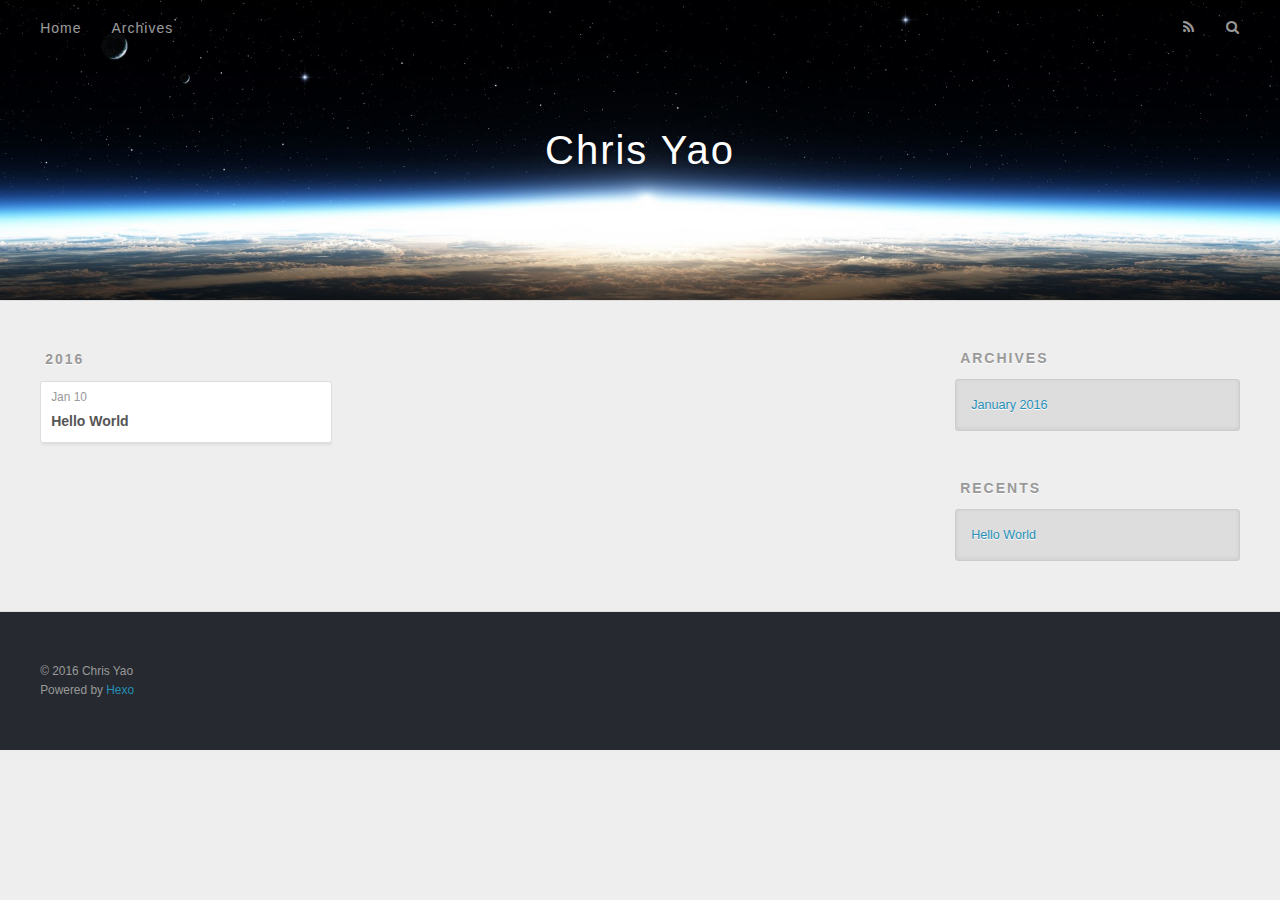
==== archives/index.html @ 0e216a7e "Site updated: 2016-02-02 23:19:59" ====
<!DOCTYPE html>
<html>
<head>
  <meta charset="utf-8">
  
  <title>Archives | Chris Yao</title>
  <meta name="viewport" content="width=device-width, initial-scale=1, maximum-scale=1">
  <meta name="description" content="Summary of my computer science studies.">
<meta property="og:type" content="website">
<meta property="og:title" content="Chris Yao">
<meta property="og:url" content="www.ltchris.com/archives/index.html">
<meta property="og:site_name" content="Chris Yao">
<meta property="og:description" content="Summary of my computer science studies.">
<meta name="twitter:card" content="summary">
<meta name="twitter:title" content="Chris Yao">
<meta name="twitter:description" content="Summary of my computer science studies.">
  
    <link rel="alternate" href="/atom.xml" title="Chris Yao" type="application/atom+xml">
  
  
    <link rel="icon" href="/favicon.png">
  
  <link href="//fonts.googleapis.com/css?family=Source+Code+Pro" rel="stylesheet" type="text/css">
  <link rel="stylesheet" href="/css/style.css" type="text/css">
  

</head>

<body>
  <div id="container">
    <div id="wrap">
      <header id="header">
  <div id="banner"></div>
  <div id="header-outer" class="outer">
    <div id="header-title" class="inner">
      <h1 id="logo-wrap">
        <a href="/" id="logo">Chris Yao</a>
      </h1>
      
    </div>
    <div id="header-inner" class="inner">
      <nav id="main-nav">
        <a id="main-nav-toggle" class="nav-icon"></a>
        
          <a class="main-nav-link" href="/">Home</a>
        
          <a class="main-nav-link" href="/archives">Archives</a>
        
      </nav>
      <nav id="sub-nav">
        
          <a id="nav-rss-link" class="nav-icon" href="/atom.xml" title="RSS Feed"></a>
        
        <a id="nav-search-btn" class="nav-icon" title="Search"></a>
      </nav>
      <div id="search-form-wrap">
        <form action="//google.com/search" method="get" accept-charset="UTF-8" class="search-form"><input type="search" name="q" results="0" class="search-form-input" placeholder="Search"><button type="submit" class="search-form-submit">&#xF002;</button><input type="hidden" name="sitesearch" value="www.ltchris.com"></form>
      </div>
    </div>
  </div>
</header>
      <div class="outer">
        <section id="main">
  
  
    
    
      
      
      <section class="archives-wrap">
        <div class="archive-year-wrap">
          <a href="/archives/2016" class="archive-year">2016</a>
        </div>
        <div class="archives">
    
    <article class="archive-article archive-type-post">
  <div class="archive-article-inner">
    <header class="archive-article-header">
      <a href="/2016/01/10/hello-world/" class="archive-article-date">
  <time datetime="2016-01-09T16:53:59.000Z" itemprop="datePublished">Jan 10</time>
</a>
      
  
    <h1 itemprop="name">
      <a class="archive-article-title" href="/2016/01/10/hello-world/">Hello World</a>
    </h1>
  

    </header>
  </div>
</article>
  
  
    </div></section>
  

</section>
        
          <aside id="sidebar">
  
    

  
    

  
    
  
    
  <div class="widget-wrap">
    <h3 class="widget-title">Archives</h3>
    <div class="widget">
      <ul class="archive-list"><li class="archive-list-item"><a class="archive-list-link" href="/archives/2016/01/">January 2016</a></li></ul>
    </div>
  </div>


  
    
  <div class="widget-wrap">
    <h3 class="widget-title">Recents</h3>
    <div class="widget">
      <ul>
        
          <li>
            <a href="/2016/01/10/hello-world/">Hello World</a>
          </li>
        
      </ul>
    </div>
  </div>

  
</aside>
        
      </div>
      <footer id="footer">
  
  <div class="outer">
    <div id="footer-info" class="inner">
      &copy; 2016 Chris Yao<br>
      Powered by <a href="http://hexo.io/" target="_blank">Hexo</a>
    </div>
  </div>
</footer>
    </div>
    <nav id="mobile-nav">
  
    <a href="/" class="mobile-nav-link">Home</a>
  
    <a href="/archives" class="mobile-nav-link">Archives</a>
  
</nav>
    

<script src="//ajax.googleapis.com/ajax/libs/jquery/2.0.3/jquery.min.js"></script>


  <link rel="stylesheet" href="/fancybox/jquery.fancybox.css" type="text/css">
  <script src="/fancybox/jquery.fancybox.pack.js" type="text/javascript"></script>


<script src="/js/script.js" type="text/javascript"></script>

  </div>
</body>
</html>
---- css/style.css ----
body {
  width: 100%;
}
body:before,
body:after {
  content: "";
  display: table;
}
body:after {
  clear: both;
}
html,
body,
div,
span,
applet,
object,
iframe,
h1,
h2,
h3,
h4,
h5,
h6,
p,
blockquote,
pre,
a,
abbr,
acronym,
address,
big,
cite,
code,
del,
dfn,
em,
img,
ins,
kbd,
q,
s,
samp,
small,
strike,
strong,
sub,
sup,
tt,
var,
dl,
dt,
dd,
ol,
ul,
li,
fieldset,
form,
label,
legend,
table,
caption,
tbody,
tfoot,
thead,
tr,
th,
td {
  margin: 0;
  padding: 0;
  border: 0;
  outline: 0;
  font-weight: inherit;
  font-style: inherit;
  font-family: inherit;
  font-size: 100%;
  vertical-align: baseline;
}
body {
  line-height: 1;
  color: #000;
  background: #fff;
}
ol,
ul {
  list-style: none;
}
table {
  border-collapse: separate;
  border-spacing: 0;
  vertical-align: middle;
}
caption,
th,
td {
  text-align: left;
  font-weight: normal;
  vertical-align: middle;
}
a img {
  border: none;
}
input,
button {
  margin: 0;
  padding: 0;
}
input::-moz-focus-inner,
button::-moz-focus-inner {
  border: 0;
  padding: 0;
}
@font-face {
  font-family: FontAwesome;
  font-style: normal;
  font-weight: normal;
  src: url("fonts/fontawesome-webfont.eot?v=#4.0.3");
  src: url("fonts/fontawesome-webfont.eot?#iefix&v=#4.0.3") format("embedded-opentype"), url("fonts/fontawesome-webfont.woff?v=#4.0.3") format("woff"), url("fonts/fontawesome-webfont.ttf?v=#4.0.3") format("truetype"), url("fonts/fontawesome-webfont.svg#fontawesomeregular?v=#4.0.3") format("svg");
}
html,
body,
#container {
  height: 100%;
}
body {
  background: #eee;
  font: 14px "Helvetica Neue", Helvetica, Arial, sans-serif;
  -webkit-text-size-adjust: 100%;
}
.outer {
  max-width: 1220px;
  margin: 0 auto;
  padding: 0 20px;
}
.outer:before,
.outer:after {
  content: "";
  display: table;
}
.outer:after {
  clear: both;
}
.inner {
  display: inline;
  float: left;
  width: 98.33333333333333%;
  margin: 0 0.833333333333333%;
}
.left,
.alignleft {
  float: left;
}
.right,
.alignright {
  float: right;
}
.clear {
  clear: both;
}
#container {
  position: relative;
}
.mobile-nav-on {
  overflow: hidden;
}
#wrap {
  height: 100%;
  width: 100%;
  position: absolute;
  top: 0;
  left: 0;
  -webkit-transition: 0.2s ease-out;
  -moz-transition: 0.2s ease-out;
  -ms-transition: 0.2s ease-out;
  transition: 0.2s ease-out;
  z-index: 1;
  background: #eee;
}
.mobile-nav-on #wrap {
  left: 280px;
}
@media screen and (min-width: 768px) {
  #main {
    display: inline;
    float: left;
    width: 73.33333333333333%;
    margin: 0 0.833333333333333%;
  }
}
.article-date,
.article-category-link,
.archive-year,
.widget-title {
  text-decoration: none;
  text-transform: uppercase;
  letter-spacing: 2px;
  color: #999;
  margin-bottom: 1em;
  margin-left: 5px;
  line-height: 1em;
  text-shadow: 0 1px #fff;
  font-weight: bold;
}
.article-inner,
.archive-article-inner {
  background: #fff;
  -webkit-box-shadow: 1px 2px 3px #ddd;
  box-shadow: 1px 2px 3px #ddd;
  border: 1px solid #ddd;
  -webkit-border-radius: 3px;
  border-radius: 3px;
}
.article-entry h1,
.widget h1 {
  font-size: 2em;
}
.article-entry h2,
.widget h2 {
  font-size: 1.5em;
}
.article-entry h3,
.widget h3 {
  font-size: 1.3em;
}
.article-entry h4,
.widget h4 {
  font-size: 1.2em;
}
.article-entry h5,
.widget h5 {
  font-size: 1em;
}
.article-entry h6,
.widget h6 {
  font-size: 1em;
  color: #999;
}
.article-entry hr,
.widget hr {
  border: 1px dashed #ddd;
}
.article-entry strong,
.widget strong {
  font-weight: bold;
}
.article-entry em,
.widget em,
.article-entry cite,
.widget cite {
  font-style: italic;
}
.article-entry sup,
.widget sup,
.article-entry sub,
.widget sub {
  font-size: 0.75em;
  line-height: 0;
  position: relative;
  vertical-align: baseline;
}
.article-entry sup,
.widget sup {
  top: -0.5em;
}
.article-entry sub,
.widget sub {
  bottom: -0.2em;
}
.article-entry small,
.widget small {
  font-size: 0.85em;
}
.article-entry acronym,
.widget acronym,
.article-entry abbr,
.widget abbr {
  border-bottom: 1px dotted;
}
.article-entry ul,
.widget ul,
.article-entry ol,
.widget ol,
.article-entry dl,
.widget dl {
  margin: 0 20px;
  line-height: 1.6em;
}
.article-entry ul ul,
.widget ul ul,
.article-entry ol ul,
.widget ol ul,
.article-entry ul ol,
.widget ul ol,
.article-entry ol ol,
.widget ol ol {
  margin-top: 0;
  margin-bottom: 0;
}
.article-entry ul,
.widget ul {
  list-style: disc;
}
.article-entry ol,
.widget ol {
  list-style: decimal;
}
.article-entry dt,
.widget dt {
  font-weight: bold;
}
#header {
  height: 300px;
  position: relative;
  border-bottom: 1px solid #ddd;
}
#header:before,
#header:after {
  content: "";
  position: absolute;
  left: 0;
  right: 0;
  height: 40px;
}
#header:before {
  top: 0;
  background: -webkit-linear-gradient(rgba(0,0,0,0.2), transparent);
  background: -moz-linear-gradient(rgba(0,0,0,0.2), transparent);
  background: -ms-linear-gradient(rgba(0,0,0,0.2), transparent);
  background: linear-gradient(rgba(0,0,0,0.2), transparent);
}
#header:after {
  bottom: 0;
  background: -webkit-linear-gradient(transparent, rgba(0,0,0,0.2));
  background: -moz-linear-gradient(transparent, rgba(0,0,0,0.2));
  background: -ms-linear-gradient(transparent, rgba(0,0,0,0.2));
  background: linear-gradient(transparent, rgba(0,0,0,0.2));
}
#header-outer {
  height: 100%;
  position: relative;
}
#header-inner {
  position: relative;
  overflow: hidden;
}
#banner {
  position: absolute;
  top: 0;
  left: 0;
  width: 100%;
  height: 100%;
  background: url("images/banner.jpg") center #000;
  -webkit-background-size: cover;
  -moz-background-size: cover;
  background-size: cover;
  z-index: -1;
}
#header-title {
  text-align: center;
  height: 40px;
  position: absolute;
  top: 50%;
  left: 0;
  margin-top: -20px;
}
#logo,
#subtitle {
  text-decoration: none;
  color: #fff;
  font-weight: 300;
  text-shadow: 0 1px 4px rgba(0,0,0,0.3);
}
#logo {
  font-size: 40px;
  line-height: 40px;
  letter-spacing: 2px;
}
#subtitle {
  font-size: 16px;
  line-height: 16px;
  letter-spacing: 1px;
}
#subtitle-wrap {
  margin-top: 16px;
}
#main-nav {
  float: left;
  margin-left: -15px;
}
.nav-icon,
.main-nav-link {
  float: left;
  color: #fff;
  opacity: 0.6;
  text-decoration: none;
  text-shadow: 0 1px rgba(0,0,0,0.2);
  -webkit-transition: opacity 0.2s;
  -moz-transition: opacity 0.2s;
  -ms-transition: opacity 0.2s;
  transition: opacity 0.2s;
  display: block;
  padding: 20px 15px;
}
.nav-icon:hover,
.main-nav-link:hover {
  opacity: 1;
}
.nav-icon {
  font-family: FontAwesome;
  text-align: center;
  font-size: 14px;
  width: 14px;
  height: 14px;
  padding: 20px 15px;
  position: relative;
  cursor: pointer;
}
.main-nav-link {
  font-weight: 300;
  letter-spacing: 1px;
}
@media screen and (max-width: 479px) {
  .main-nav-link {
    display: none;
  }
}
#main-nav-toggle {
  display: none;
}
#main-nav-toggle:before {
  content: "\f0c9";
}
@media screen and (max-width: 479px) {
  #main-nav-toggle {
    display: block;
  }
}
#sub-nav {
  float: right;
  margin-right: -15px;
}
#nav-rss-link:before {
  content: "\f09e";
}
#nav-search-btn:before {
  content: "\f002";
}
#search-form-wrap {
  position: absolute;
  top: 15px;
  width: 150px;
  height: 30px;
  right: -150px;
  opacity: 0;
  -webkit-transition: 0.2s ease-out;
  -moz-transition: 0.2s ease-out;
  -ms-transition: 0.2s ease-out;
  transition: 0.2s ease-out;
}
#search-form-wrap.on {
  opacity: 1;
  right: 0;
}
@media screen and (max-width: 479px) {
  #search-form-wrap {
    width: 100%;
    right: -100%;
  }
}
.search-form {
  position: absolute;
  top: 0;
  left: 0;
  right: 0;
  background: #fff;
  padding: 5px 15px;
  -webkit-border-radius: 15px;
  border-radius: 15px;
  -webkit-box-shadow: 0 0 10px rgba(0,0,0,0.3);
  box-shadow: 0 0 10px rgba(0,0,0,0.3);
}
.search-form-input {
  border: none;
  background: none;
  color: #555;
  width: 100%;
  font: 13px "Helvetica Neue", Helvetica, Arial, sans-serif;
  outline: none;
}
.search-form-input::-webkit-search-results-decoration,
.search-form-input::-webkit-search-cancel-button {
  -webkit-appearance: none;
}
.search-form-submit {
  position: absolute;
  top: 50%;
  right: 10px;
  margin-top: -7px;
  font: 13px FontAwesome;
  border: none;
  background: none;
  color: #bbb;
  cursor: pointer;
}
.search-form-submit:hover,
.search-form-submit:focus {
  color: #777;
}
.article {
  margin: 50px 0;
}
.article-inner {
  overflow: hidden;
}
.article-meta:before,
.article-meta:after {
  content: "";
  display: table;
}
.article-meta:after {
  clear: both;
}
.article-date {
  float: left;
}
.article-category {
  float: left;
  line-height: 1em;
  color: #ccc;
  text-shadow: 0 1px #fff;
  margin-left: 8px;
}
.article-category:before {
  content: "\2022";
}
.article-category-link {
  margin: 0 12px 1em;
}
.article-header {
  padding: 20px 20px 0;
}
.article-title {
  text-decoration: none;
  font-size: 2em;
  font-weight: bold;
  color: #555;
  line-height: 1.1em;
  -webkit-transition: color 0.2s;
  -moz-transition: color 0.2s;
  -ms-transition: color 0.2s;
  transition: color 0.2s;
}
a.article-title:hover {
  color: #258fb8;
}
.article-entry {
  color: #555;
  padding: 0 20px;
}
.article-entry:before,
.article-entry:after {
  content: "";
  display: table;
}
.article-entry:after {
  clear: both;
}
.article-entry p,
.article-entry table {
  line-height: 1.6em;
  margin: 1.6em 0;
}
.article-entry h1,
.article-entry h2,
.article-entry h3,
.article-entry h4,
.article-entry h5,
.article-entry h6 {
  font-weight: bold;
}
.article-entry h1,
.article-entry h2,
.article-entry h3,
.article-entry h4,
.article-entry h5,
.article-entry h6 {
  line-height: 1.1em;
  margin: 1.1em 0;
}
.article-entry a {
  color: #258fb8;
  text-decoration: none;
}
.article-entry a:hover {
  text-decoration: underline;
}
.article-entry ul,
.article-entry ol,
.article-entry dl {
  margin-top: 1.6em;
  margin-bottom: 1.6em;
}
.article-entry img,
.article-entry video {
  max-width: 100%;
  height: auto;
  display: block;
  margin: auto;
}
.article-entry iframe {
  border: none;
}
.article-entry table {
  width: 100%;
  border-collapse: collapse;
  border-spacing: 0;
}
.article-entry th {
  font-weight: bold;
  border-bottom: 3px solid #ddd;
  padding-bottom: 0.5em;
}
.article-entry td {
  border-bottom: 1px solid #ddd;
  padding: 10px 0;
}
.article-entry blockquote {
  font-family: Georgia, "Times New Roman", serif;
  font-size: 1.4em;
  margin: 1.6em 20px;
  text-align: center;
}
.article-entry blockquote footer {
  font-size: 14px;
  margin: 1.6em 0;
  font-family: "Helvetica Neue", Helvetica, Arial, sans-serif;
}
.article-entry blockquote footer cite:before {
  content: "—";
  padding: 0 0.5em;
}
.article-entry .pullquote {
  text-align: left;
  width: 45%;
  margin: 0;
}
.article-entry .pullquote.left {
  margin-left: 0.5em;
  margin-right: 1em;
}
.article-entry .pullquote.right {
  margin-right: 0.5em;
  margin-left: 1em;
}
.article-entry .caption {
  color: #999;
  display: block;
  font-size: 0.9em;
  margin-top: 0.5em;
  position: relative;
  text-align: center;
}
.article-entry .video-container {
  position: relative;
  padding-top: 56.25%;
  height: 0;
  overflow: hidden;
}
.article-entry .video-container iframe,
.article-entry .video-container object,
.article-entry .video-container embed {
  position: absolute;
  top: 0;
  left: 0;
  width: 100%;
  height: 100%;
  margin-top: 0;
}
.article-more-link a {
  display: inline-block;
  line-height: 1em;
  padding: 6px 15px;
  -webkit-border-radius: 15px;
  border-radius: 15px;
  background: #eee;
  color: #999;
  text-shadow: 0 1px #fff;
  text-decoration: none;
}
.article-more-link a:hover {
  background: #258fb8;
  color: #fff;
  text-decoration: none;
  text-shadow: 0 1px #1e7293;
}
.article-footer {
  font-size: 0.85em;
  line-height: 1.6em;
  border-top: 1px solid #ddd;
  padding-top: 1.6em;
  margin: 0 20px 20px;
}
.article-footer:before,
.article-footer:after {
  content: "";
  display: table;
}
.article-footer:after {
  clear: both;
}
.article-footer a {
  color: #999;
  text-decoration: none;
}
.article-footer a:hover {
  color: #555;
}
.article-tag-list-item {
  float: left;
  margin-right: 10px;
}
.article-tag-list-link:before {
  content: "#";
}
.article-comment-link {
  float: right;
}
.article-comment-link:before {
  content: "\f075";
  font-family: FontAwesome;
  padding-right: 8px;
}
.article-share-link {
  cursor: pointer;
  float: right;
  margin-left: 20px;
}
.article-share-link:before {
  content: "\f064";
  font-family: FontAwesome;
  padding-right: 6px;
}
#article-nav {
  position: relative;
}
#article-nav:before,
#article-nav:after {
  content: "";
  display: table;
}
#article-nav:after {
  clear: both;
}
@media screen and (min-width: 768px) {
  #article-nav {
    margin: 50px 0;
  }
  #article-nav:before {
    width: 8px;
    height: 8px;
    position: absolute;
    top: 50%;
    left: 50%;
    margin-top: -4px;
    margin-left: -4px;
    content: "";
    -webkit-border-radius: 50%;
    border-radius: 50%;
    background: #ddd;
    -webkit-box-shadow: 0 1px 2px #fff;
    box-shadow: 0 1px 2px #fff;
  }
}
.article-nav-link-wrap {
  text-decoration: none;
  text-shadow: 0 1px #fff;
  color: #999;
  -webkit-box-sizing: border-box;
  -moz-box-sizing: border-box;
  box-sizing: border-box;
  margin-top: 50px;
  text-align: center;
  display: block;
}
.article-nav-link-wrap:hover {
  color: #555;
}
@media screen and (min-width: 768px) {
  .article-nav-link-wrap {
    width: 50%;
    margin-top: 0;
  }
}
@media screen and (min-width: 768px) {
  #article-nav-newer {
    float: left;
    text-align: right;
    padding-right: 20px;
  }
}
@media screen and (min-width: 768px) {
  #article-nav-older {
    float: right;
    text-align: left;
    padding-left: 20px;
  }
}
.article-nav-caption {
  text-transform: uppercase;
  letter-spacing: 2px;
  color: #ddd;
  line-height: 1em;
  font-weight: bold;
}
#article-nav-newer .article-nav-caption {
  margin-right: -2px;
}
.article-nav-title {
  font-size: 0.85em;
  line-height: 1.6em;
  margin-top: 0.5em;
}
.article-share-box {
  position: absolute;
  display: none;
  background: #fff;
  -webkit-box-shadow: 1px 2px 10px rgba(0,0,0,0.2);
  box-shadow: 1px 2px 10px rgba(0,0,0,0.2);
  -webkit-border-radius: 3px;
  border-radius: 3px;
  margin-left: -145px;
  overflow: hidden;
  z-index: 1;
}
.article-share-box.on {
  display: block;
}
.article-share-input {
  width: 100%;
  background: none;
  -webkit-box-sizing: border-box;
  -moz-box-sizing: border-box;
  box-sizing: border-box;
  font: 14px "Helvetica Neue", Helvetica, Arial, sans-serif;
  padding: 0 15px;
  color: #555;
  outline: none;
  border: 1px solid #ddd;
  -webkit-border-radius: 3px 3px 0 0;
  border-radius: 3px 3px 0 0;
  height: 36px;
  line-height: 36px;
}
.article-share-links {
  background: #eee;
}
.article-share-links:before,
.article-share-links:after {
  content: "";
  display: table;
}
.article-share-links:after {
  clear: both;
}
.article-share-twitter,
.article-share-facebook,
.article-share-pinterest,
.article-share-google {
  width: 50px;
  height: 36px;
  display: block;
  float: left;
  position: relative;
  color: #999;
  text-shadow: 0 1px #fff;
}
.article-share-twitter:before,
.article-share-facebook:before,
.article-share-pinterest:before,
.article-share-google:before {
  font-size: 20px;
  font-family: FontAwesome;
  width: 20px;
  height: 20px;
  position: absolute;
  top: 50%;
  left: 50%;
  margin-top: -10px;
  margin-left: -10px;
  text-align: center;
}
.article-share-twitter:hover,
.article-share-facebook:hover,
.article-share-pinterest:hover,
.article-share-google:hover {
  color: #fff;
}
.article-share-twitter:before {
  content: "\f099";
}
.article-share-twitter:hover {
  background: #00aced;
  text-shadow: 0 1px #008abe;
}
.article-share-facebook:before {
  content: "\f09a";
}
.article-share-facebook:hover {
  background: #3b5998;
  text-shadow: 0 1px #2f477a;
}
.article-share-pinterest:before {
  content: "\f0d2";
}
.article-share-pinterest:hover {
  background: #cb2027;
  text-shadow: 0 1px #a21a1f;
}
.article-share-google:before {
  content: "\f0d5";
}
.article-share-google:hover {
  background: #dd4b39;
  text-shadow: 0 1px #be3221;
}
.article-gallery {
  background: #000;
  position: relative;
}
.article-gallery-photos {
  position: relative;
  overflow: hidden;
}
.article-gallery-img {
  display: none;
  max-width: 100%;
}
.article-gallery-img:first-child {
  display: block;
}
.article-gallery-img.loaded {
  position: absolute;
  display: block;
}
.article-gallery-img img {
  display: block;
  max-width: 100%;
  margin: 0 auto;
}
#comments {
  background: #fff;
  -webkit-box-shadow: 1px 2px 3px #ddd;
  box-shadow: 1px 2px 3px #ddd;
  padding: 20px;
  border: 1px solid #ddd;
  -webkit-border-radius: 3px;
  border-radius: 3px;
  margin: 50px 0;
}
#comments a {
  color: #258fb8;
}
.archives-wrap {
  margin: 50px 0;
}
.archives:before,
.archives:after {
  content: "";
  display: table;
}
.archives:after {
  clear: both;
}
.archive-year-wrap {
  margin-bottom: 1em;
}
.archives {
  -webkit-column-gap: 10px;
  -moz-column-gap: 10px;
  column-gap: 10px;
}
@media screen and (min-width: 480px) and (max-width: 767px) {
  .archives {
    -webkit-column-count: 2;
    -moz-column-count: 2;
    column-count: 2;
  }
}
@media screen and (min-width: 768px) {
  .archives {
    -webkit-column-count: 3;
    -moz-column-count: 3;
    column-count: 3;
  }
}
.archive-article {
  -webkit-column-break-inside: avoid;
  page-break-inside: avoid;
  overflow: hidden;
  break-inside: avoid-column;
}
.archive-article-inner {
  padding: 10px;
  margin-bottom: 15px;
}
.archive-article-title {
  text-decoration: none;
  font-weight: bold;
  color: #555;
  -webkit-transition: color 0.2s;
  -moz-transition: color 0.2s;
  -ms-transition: color 0.2s;
  transition: color 0.2s;
  line-height: 1.6em;
}
.archive-article-title:hover {
  color: #258fb8;
}
.archive-article-footer {
  margin-top: 1em;
}
.archive-article-date {
  color: #999;
  text-decoration: none;
  font-size: 0.85em;
  line-height: 1em;
  margin-bottom: 0.5em;
  display: block;
}
#page-nav {
  margin: 50px auto;
  background: #fff;
  -webkit-box-shadow: 1px 2px 3px #ddd;
  box-shadow: 1px 2px 3px #ddd;
  border: 1px solid #ddd;
  -webkit-border-radius: 3px;
  border-radius: 3px;
  text-align: center;
  color: #999;
  overflow: hidden;
}
#page-nav:before,
#page-nav:after {
  content: "";
  display: table;
}
#page-nav:after {
  clear: both;
}
#page-nav a,
#page-nav span {
  padding: 10px 20px;
  line-height: 1;
  height: 2ex;
}
#page-nav a {
  color: #999;
  text-decoration: none;
}
#page-nav a:hover {
  background: #999;
  color: #fff;
}
#page-nav .prev {
  float: left;
}
#page-nav .next {
  float: right;
}
#page-nav .page-number {
  display: inline-block;
}
@media screen and (max-width: 479px) {
  #page-nav .page-number {
    display: none;
  }
}
#page-nav .current {
  color: #555;
  font-weight: bold;
}
#page-nav .space {
  color: #ddd;
}
#footer {
  background: #262a30;
  padding: 50px 0;
  border-top: 1px solid #ddd;
  color: #999;
}
#footer a {
  color: #258fb8;
  text-decoration: none;
}
#footer a:hover {
  text-decoration: underline;
}
#footer-info {
  line-height: 1.6em;
  font-size: 0.85em;
}
.article-entry pre,
.article-entry .highlight {
  background: #2d2d2d;
  margin: 0 -20px;
  padding: 15px 20px;
  border-style: solid;
  border-color: #ddd;
  border-width: 1px 0;
  overflow: auto;
  color: #ccc;
  line-height: 22.400000000000002px;
}
.article-entry .highlight .gutter pre,
.article-entry .gist .gist-file .gist-data .line-numbers {
  color: #666;
  font-size: 0.85em;
}
.article-entry pre,
.article-entry code {
  font-family: "Source Code Pro", Consolas, Monaco, Menlo, Consolas, monospace;
}
.article-entry code {
  background: #eee;
  text-shadow: 0 1px #fff;
  padding: 0 0.3em;
}
.article-entry pre code {
  background: none;
  text-shadow: none;
  padding: 0;
}
.article-entry .highlight pre {
  border: none;
  margin: 0;
  padding: 0;
}
.article-entry .highlight table {
  margin: 0;
  width: auto;
}
.article-entry .highlight td {
  border: none;
  padding: 0;
}
.article-entry .highlight figcaption {
  font-size: 0.85em;
  color: #999;
  line-height: 1em;
  margin-bottom: 1em;
}
.article-entry .highlight figcaption:before,
.article-entry .highlight figcaption:after {
  content: "";
  display: table;
}
.article-entry .highlight figcaption:after {
  clear: both;
}
.article-entry .highlight figcaption a {
  float: right;
}
.article-entry .highlight .gutter pre {
  text-align: right;
  padding-right: 20px;
}
.article-entry .highlight .line {
  height: 22.400000000000002px;
}
.article-entry .gist {
  margin: 0 -20px;
  border-style: solid;
  border-color: #ddd;
  border-width: 1px 0;
  background: #2d2d2d;
  padding: 15px 20px 15px 0;
}
.article-entry .gist .gist-file {
  border: none;
  font-family: "Source Code Pro", Consolas, Monaco, Menlo, Consolas, monospace;
  margin: 0;
}
.article-entry .gist .gist-file .gist-data {
  background: none;
  border: none;
}
.article-entry .gist .gist-file .gist-data .line-numbers {
  background: none;
  border: none;
  padding: 0 20px 0 0;
}
.article-entry .gist .gist-file .gist-data .line-data {
  padding: 0 !important;
}
.article-entry .gist .gist-file .highlight {
  margin: 0;
  padding: 0;
  border: none;
}
.article-entry .gist .gist-file .gist-meta {
  background: #2d2d2d;
  color: #999;
  font: 0.85em "Helvetica Neue", Helvetica, Arial, sans-serif;
  text-shadow: 0 0;
  padding: 0;
  margin-top: 1em;
  margin-left: 20px;
}
.article-entry .gist .gist-file .gist-meta a {
  color: #258fb8;
  font-weight: normal;
}
.article-entry .gist .gist-file .gist-meta a:hover {
  text-decoration: underline;
}
pre .comment,
pre .title {
  color: #999;
}
pre .variable,
pre .attribute,
pre .tag,
pre .regexp,
pre .ruby .constant,
pre .xml .tag .title,
pre .xml .pi,
pre .xml .doctype,
pre .html .doctype,
pre .css .id,
pre .css .class,
pre .css .pseudo {
  color: #f2777a;
}
pre .number,
pre .preprocessor,
pre .built_in,
pre .literal,
pre .params,
pre .constant {
  color: #f99157;
}
pre .class,
pre .ruby .class .title,
pre .css .rules .attribute {
  color: #9c9;
}
pre .string,
pre .value,
pre .inheritance,
pre .header,
pre .ruby .symbol,
pre .xml .cdata {
  color: #9c9;
}
pre .css .hexcolor {
  color: #6cc;
}
pre .function,
pre .python .decorator,
pre .python .title,
pre .ruby .function .title,
pre .ruby .title .keyword,
pre .perl .sub,
pre .javascript .title,
pre .coffeescript .title {
  color: #69c;
}
pre .keyword,
pre .javascript .function {
  color: #c9c;
}
@media screen and (max-width: 479px) {
  #mobile-nav {
    position: absolute;
    top: 0;
    left: 0;
    width: 280px;
    height: 100%;
    background: #191919;
    border-right: 1px solid #fff;
  }
}
@media screen and (max-width: 479px) {
  .mobile-nav-link {
    display: block;
    color: #999;
    text-decoration: none;
    padding: 15px 20px;
    font-weight: bold;
  }
  .mobile-nav-link:hover {
    color: #fff;
  }
}
@media screen and (min-width: 768px) {
  #sidebar {
    display: inline;
    float: left;
    width: 23.333333333333332%;
    margin: 0 0.833333333333333%;
  }
}
.widget-wrap {
  margin: 50px 0;
}
.widget {
  color: #777;
  text-shadow: 0 1px #fff;
  background: #ddd;
  -webkit-box-shadow: 0 -1px 4px #ccc inset;
  box-shadow: 0 -1px 4px #ccc inset;
  border: 1px solid #ccc;
  padding: 15px;
  -webkit-border-radius: 3px;
  border-radius: 3px;
}
.widget a {
  color: #258fb8;
  text-decoration: none;
}
.widget a:hover {
  text-decoration: underline;
}
.widget ul ul,
.widget ol ul,
.widget dl ul,
.widget ul ol,
.widget ol ol,
.widget dl ol,
.widget ul dl,
.widget ol dl,
.widget dl dl {
  margin-left: 15px;
  list-style: disc;
}
.widget {
  line-height: 1.6em;
  word-wrap: break-word;
  font-size: 0.9em;
}
.widget ul,
.widget ol {
  list-style: none;
  margin: 0;
}
.widget ul ul,
.widget ol ul,
.widget ul ol,
.widget ol ol {
  margin: 0 20px;
}
.widget ul ul,
.widget ol ul {
  list-style: disc;
}
.widget ul ol,
.widget ol ol {
  list-style: decimal;
}
.category-list-count,
.tag-list-count,
.archive-list-count {
  padding-left: 5px;
  color: #999;
  font-size: 0.85em;
}
.category-list-count:before,
.tag-list-count:before,
.archive-list-count:before {
  content: "(";
}
.category-list-count:after,
.tag-list-count:after,
.archive-list-count:after {
  content: ")";
}
.tagcloud a {
  margin-right: 5px;
  display: inline-block;
}
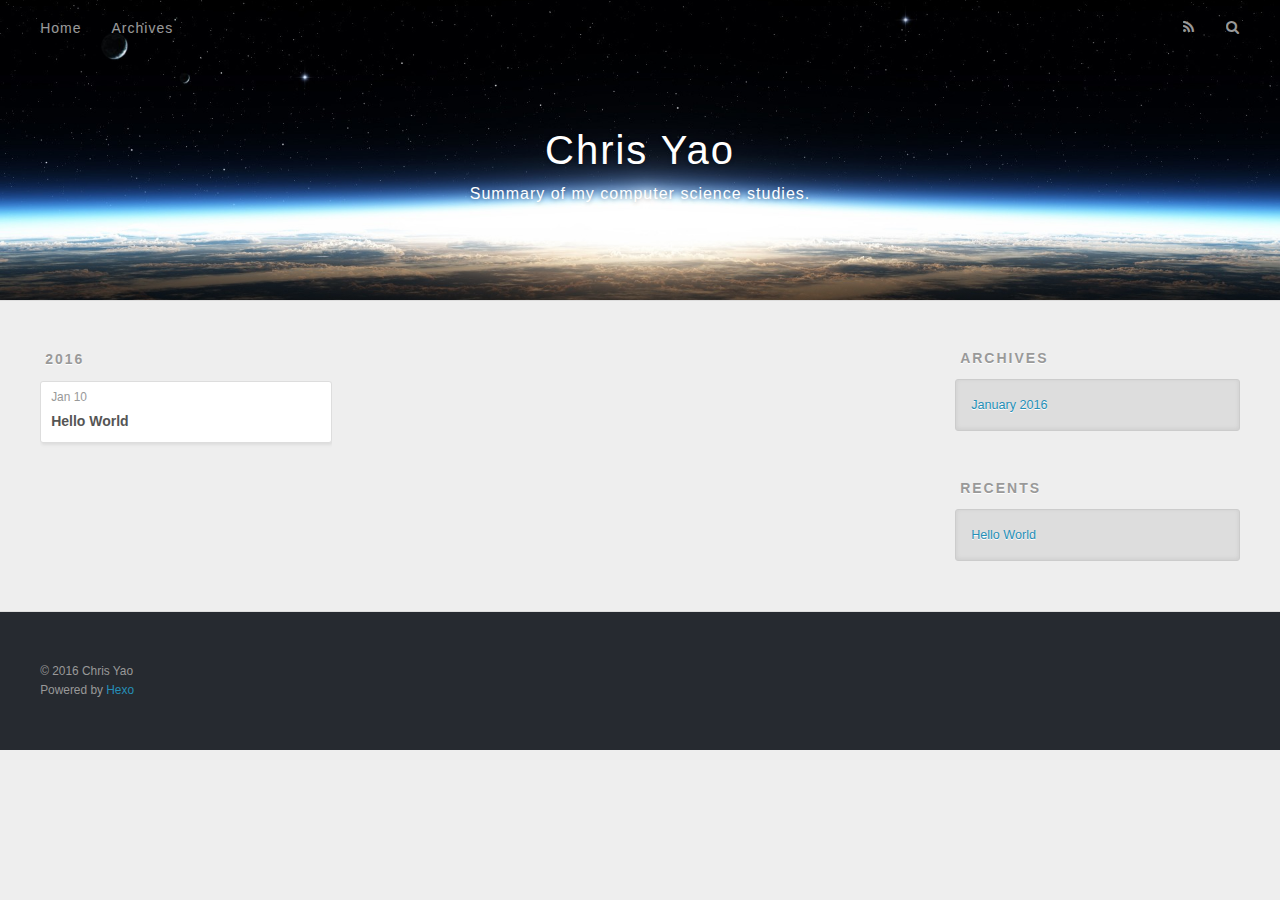
==== commit b5143716: "Site updated: 2016-02-03 11:07:52" ====
--- a/archives/index.html
+++ b/archives/index.html
@@ -5,15 +5,15 @@
   
   <title>Archives | Chris Yao</title>
   <meta name="viewport" content="width=device-width, initial-scale=1, maximum-scale=1">
-  <meta name="description" content="Summary of my computer science studies.">
+  <meta name="description">
 <meta property="og:type" content="website">
 <meta property="og:title" content="Chris Yao">
 <meta property="og:url" content="www.ltchris.com/archives/index.html">
 <meta property="og:site_name" content="Chris Yao">
-<meta property="og:description" content="Summary of my computer science studies.">
+<meta property="og:description">
 <meta name="twitter:card" content="summary">
 <meta name="twitter:title" content="Chris Yao">
-<meta name="twitter:description" content="Summary of my computer science studies.">
+<meta name="twitter:description">
   
     <link rel="alternate" href="/atom.xml" title="Chris Yao" type="application/atom+xml">
   
@@ -36,6 +36,10 @@
       <h1 id="logo-wrap">
         <a href="/" id="logo">Chris Yao</a>
       </h1>
+      
+        <h2 id="subtitle-wrap">
+          <a href="/" id="subtitle">Summary of my computer science studies.</a>
+        </h2>
       
     </div>
     <div id="header-inner" class="inner">
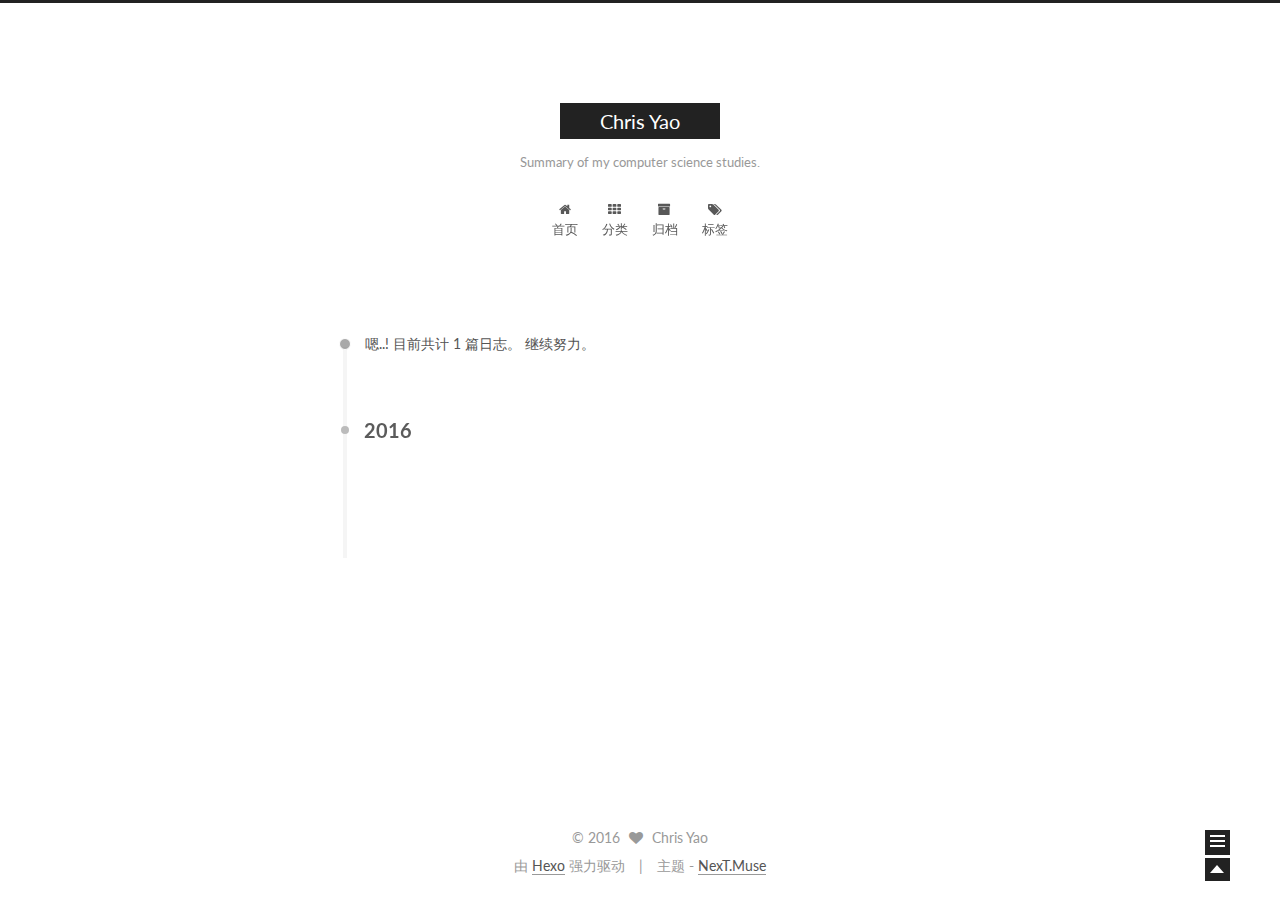
==== commit c741b4db: "Site updated: 2016-02-03 11:38:47" ====
--- a/archives/index.html
+++ b/archives/index.html
@@ -1,11 +1,63 @@
-<!DOCTYPE html>
-<html>
+<!doctype html>
+
+
+
+  
+
+
+<html class="theme-next muse use-motion">
 <head>
-  <meta charset="utf-8">
-  
-  <title>Archives | Chris Yao</title>
-  <meta name="viewport" content="width=device-width, initial-scale=1, maximum-scale=1">
-  <meta name="description">
+  <meta charset="UTF-8"/>
+<meta http-equiv="X-UA-Compatible" content="IE=edge,chrome=1" />
+<meta name="viewport" content="width=device-width, initial-scale=1, maximum-scale=1"/>
+
+
+
+<meta http-equiv="Cache-Control" content="no-transform" />
+<meta http-equiv="Cache-Control" content="no-siteapp" />
+
+
+
+
+
+
+
+
+
+
+
+
+  <link href="/vendors/fancybox/source/jquery.fancybox.css?v=2.1.5" rel="stylesheet" type="text/css"/>
+
+
+
+
+  <link href="//fonts.googleapis.com/css?family=Lato:300,400,700,400italic&subset=latin,latin-ext" rel="stylesheet" type="text/css">
+
+
+
+<link href="/vendors/font-awesome/css/font-awesome.min.css?v=4.4.0" rel="stylesheet" type="text/css" />
+
+<link href="/css/main.css?v=0.5.0" rel="stylesheet" type="text/css" />
+
+
+  <meta name="keywords" content="Hexo, NexT" />
+
+
+
+
+
+
+
+
+  <link rel="shortcut icon" type="image/x-icon" href="/favicon.ico?v=0.5.0" />
+
+
+
+
+
+
+<meta name="description">
 <meta property="og:type" content="website">
 <meta property="og:title" content="Chris Yao">
 <meta property="og:url" content="www.ltchris.com/archives/index.html">
@@ -14,158 +66,358 @@
 <meta name="twitter:card" content="summary">
 <meta name="twitter:title" content="Chris Yao">
 <meta name="twitter:description">
-  
-    <link rel="alternate" href="/atom.xml" title="Chris Yao" type="application/atom+xml">
-  
-  
-    <link rel="icon" href="/favicon.png">
-  
-  <link href="//fonts.googleapis.com/css?family=Source+Code+Pro" rel="stylesheet" type="text/css">
-  <link rel="stylesheet" href="/css/style.css" type="text/css">
-  
-
+
+
+
+<script type="text/javascript" id="hexo.configuration">
+  var NexT = window.NexT || {};
+  var CONFIG = {
+    scheme: 'Muse',
+    sidebar: {"position":"right","display":"post"},
+    fancybox: true,
+    motion: true,
+    duoshuo: {
+      userId: 0,
+      author: '博主'
+    }
+  };
+</script>
+
+  <title> 归档 | Chris Yao </title>
 </head>
 
-<body>
-  <div id="container">
-    <div id="wrap">
-      <header id="header">
-  <div id="banner"></div>
-  <div id="header-outer" class="outer">
-    <div id="header-title" class="inner">
-      <h1 id="logo-wrap">
-        <a href="/" id="logo">Chris Yao</a>
+<body itemscope itemtype="http://schema.org/WebPage" lang="zh-Hans">
+
+  
+
+
+
+
+
+
+
+
+  
+  
+    
+  
+
+  <div class="container one-collumn sidebar-position-right  page-archive  ">
+    <div class="headband"></div>
+
+    <header id="header" class="header" itemscope itemtype="http://schema.org/WPHeader">
+      <div class="header-inner"><div class="site-meta ">
+  
+
+  <div class="custom-logo-site-title">
+    <a href="/"  class="brand" rel="start">
+      <span class="logo-line-before"><i></i></span>
+      <span class="site-title">Chris Yao</span>
+      <span class="logo-line-after"><i></i></span>
+    </a>
+  </div>
+  <p class="site-subtitle">Summary of my computer science studies.</p>
+</div>
+
+<div class="site-nav-toggle">
+  <button>
+    <span class="btn-bar"></span>
+    <span class="btn-bar"></span>
+    <span class="btn-bar"></span>
+  </button>
+</div>
+
+<nav class="site-nav">
+  
+
+  
+    <ul id="menu" class="menu ">
+      
+        
+        <li class="menu-item menu-item-home">
+          <a href="/" rel="section">
+            
+              <i class="menu-item-icon fa fa-home fa-fw"></i> <br />
+            
+            首页
+          </a>
+        </li>
+      
+        
+        <li class="menu-item menu-item-categories">
+          <a href="/categories" rel="section">
+            
+              <i class="menu-item-icon fa fa-th fa-fw"></i> <br />
+            
+            分类
+          </a>
+        </li>
+      
+        
+        <li class="menu-item menu-item-archives">
+          <a href="/archives" rel="section">
+            
+              <i class="menu-item-icon fa fa-archive fa-fw"></i> <br />
+            
+            归档
+          </a>
+        </li>
+      
+        
+        <li class="menu-item menu-item-tags">
+          <a href="/tags" rel="section">
+            
+              <i class="menu-item-icon fa fa-tags fa-fw"></i> <br />
+            
+            标签
+          </a>
+        </li>
+      
+
+      
+      
+      
+    </ul>
+  
+
+  
+</nav>
+
+ </div>
+    </header>
+
+    <main id="main" class="main">
+      <div class="main-inner">
+        <div class="content-wrap">
+          <div id="content" class="content">
+            
+
+  <section id="posts" class="posts-collapse">
+    <span class="archive-move-on"></span>
+
+    <span class="archive-page-counter">
+      
+      
+      
+        
+      
+      嗯..! 目前共计 1 篇日志。 继续努力。
+    </span>
+
+    
+
+      
+      
+      
+
+      
+        
+        <div class="collection-title">
+          <h2 class="archive-year motion-element" id="archive-year-2016">2016</h2>
+        </div>
+      
+      
+
+      
+
+  <article class="post post-type-normal" itemscope itemtype="http://schema.org/Article">
+    <header class="post-header">
+
+      <h1 class="post-title">
+        
+            <a class="post-title-link" href="/2016/01/10/hello-world/" itemprop="url">
+              
+                <span itemprop="name">Hello World</span>
+              
+            </a>
+        
       </h1>
-      
-        <h2 id="subtitle-wrap">
-          <a href="/" id="subtitle">Summary of my computer science studies.</a>
-        </h2>
-      
-    </div>
-    <div id="header-inner" class="inner">
-      <nav id="main-nav">
-        <a id="main-nav-toggle" class="nav-icon"></a>
-        
-          <a class="main-nav-link" href="/">Home</a>
-        
-          <a class="main-nav-link" href="/archives">Archives</a>
-        
-      </nav>
-      <nav id="sub-nav">
-        
-          <a id="nav-rss-link" class="nav-icon" href="/atom.xml" title="RSS Feed"></a>
-        
-        <a id="nav-search-btn" class="nav-icon" title="Search"></a>
-      </nav>
-      <div id="search-form-wrap">
-        <form action="//google.com/search" method="get" accept-charset="UTF-8" class="search-form"><input type="search" name="q" results="0" class="search-form-input" placeholder="Search"><button type="submit" class="search-form-submit">&#xF002;</button><input type="hidden" name="sitesearch" value="www.ltchris.com"></form>
+
+      <div class="post-meta">
+        <time class="post-time" itemprop="dateCreated"
+              datetime="2016-01-10T00:53:59+08:00"
+              content="2016-01-10" >
+          01-10
+        </time>
       </div>
+
+    </header>
+  </article>
+
+
+
+    
+
+  </section>
+
+  
+
+
+
+          </div>
+          
+
+
+          
+
+        </div>
+        
+          
+  
+  <div class="sidebar-toggle">
+    <div class="sidebar-toggle-line-wrap">
+      <span class="sidebar-toggle-line sidebar-toggle-line-first"></span>
+      <span class="sidebar-toggle-line sidebar-toggle-line-middle"></span>
+      <span class="sidebar-toggle-line sidebar-toggle-line-last"></span>
     </div>
   </div>
-</header>
-      <div class="outer">
-        <section id="main">
-  
-  
-    
-    
-      
-      
-      <section class="archives-wrap">
-        <div class="archive-year-wrap">
-          <a href="/archives/2016" class="archive-year">2016</a>
+
+  <aside id="sidebar" class="sidebar">
+    <div class="sidebar-inner">
+
+      
+
+      
+
+      <section class="site-overview sidebar-panel  sidebar-panel-active ">
+        <div class="site-author motion-element" itemprop="author" itemscope itemtype="http://schema.org/Person">
+          <img class="site-author-image" itemprop="image"
+               src="/images/default_avatar.jpg"
+               alt="Chris Yao" />
+          <p class="site-author-name" itemprop="name">Chris Yao</p>
+          <p class="site-description motion-element" itemprop="description"></p>
         </div>
-        <div class="archives">
-    
-    <article class="archive-article archive-type-post">
-  <div class="archive-article-inner">
-    <header class="archive-article-header">
-      <a href="/2016/01/10/hello-world/" class="archive-article-date">
-  <time datetime="2016-01-09T16:53:59.000Z" itemprop="datePublished">Jan 10</time>
-</a>
-      
-  
-    <h1 itemprop="name">
-      <a class="archive-article-title" href="/2016/01/10/hello-world/">Hello World</a>
-    </h1>
-  
-
-    </header>
+        <nav class="site-state motion-element">
+          <div class="site-state-item site-state-posts">
+            <a href="/archives">
+              <span class="site-state-item-count">1</span>
+              <span class="site-state-item-name">日志</span>
+            </a>
+          </div>
+          
+          
+
+          
+
+        </nav>
+
+        
+
+        <div class="links-of-author motion-element">
+          
+        </div>
+
+        
+        
+
+        <div class="links-of-author motion-element">
+          
+        </div>
+
+      </section>
+
+      
+
+    </div>
+  </aside>
+
+
+        
+      </div>
+    </main>
+
+    <footer id="footer" class="footer">
+      <div class="footer-inner">
+        <div class="copyright" >
+  
+  &copy; 
+  <span itemprop="copyrightYear">2016</span>
+  <span class="with-love">
+    <i class="icon-next-heart fa fa-heart"></i>
+  </span>
+  <span class="author" itemprop="copyrightHolder">Chris Yao</span>
+</div>
+
+<div class="powered-by">
+  由 <a class="theme-link" href="http://hexo.io">Hexo</a> 强力驱动
+</div>
+
+<div class="theme-info">
+  主题 -
+  <a class="theme-link" href="https://github.com/iissnan/hexo-theme-next">
+    NexT.Muse
+  </a>
+</div>
+
+
+
+      </div>
+    </footer>
+
+    <div class="back-to-top"></div>
   </div>
-</article>
-  
-  
-    </div></section>
-  
-
-</section>
-        
-          <aside id="sidebar">
-  
-    
-
-  
-    
-
-  
-    
-  
-    
-  <div class="widget-wrap">
-    <h3 class="widget-title">Archives</h3>
-    <div class="widget">
-      <ul class="archive-list"><li class="archive-list-item"><a class="archive-list-link" href="/archives/2016/01/">January 2016</a></li></ul>
-    </div>
-  </div>
-
-
-  
-    
-  <div class="widget-wrap">
-    <h3 class="widget-title">Recents</h3>
-    <div class="widget">
-      <ul>
-        
-          <li>
-            <a href="/2016/01/10/hello-world/">Hello World</a>
-          </li>
-        
-      </ul>
-    </div>
-  </div>
-
-  
-</aside>
-        
-      </div>
-      <footer id="footer">
-  
-  <div class="outer">
-    <div id="footer-info" class="inner">
-      &copy; 2016 Chris Yao<br>
-      Powered by <a href="http://hexo.io/" target="_blank">Hexo</a>
-    </div>
-  </div>
-</footer>
-    </div>
-    <nav id="mobile-nav">
-  
-    <a href="/" class="mobile-nav-link">Home</a>
-  
-    <a href="/archives" class="mobile-nav-link">Archives</a>
-  
-</nav>
-    
-
-<script src="//ajax.googleapis.com/ajax/libs/jquery/2.0.3/jquery.min.js"></script>
-
-
-  <link rel="stylesheet" href="/fancybox/jquery.fancybox.css" type="text/css">
-  <script src="/fancybox/jquery.fancybox.pack.js" type="text/javascript"></script>
-
-
-<script src="/js/script.js" type="text/javascript"></script>
-
-  </div>
+
+  
+
+
+  
+
+
+
+  <script type="text/javascript" src="/vendors/jquery/index.js?v=2.1.3"></script>
+
+  <script type="text/javascript" src="/vendors/fastclick/lib/fastclick.min.js?v=1.0.6"></script>
+
+  <script type="text/javascript" src="/vendors/jquery_lazyload/jquery.lazyload.js?v=1.9.7"></script>
+
+  <script type="text/javascript" src="/vendors/velocity/velocity.min.js"></script>
+
+  <script type="text/javascript" src="/vendors/velocity/velocity.ui.min.js"></script>
+
+  <script type="text/javascript" src="/vendors/fancybox/source/jquery.fancybox.pack.js"></script>
+
+
+  
+
+
+  <script type="text/javascript" src="/js/src/utils.js?v=0.5.0"></script>
+
+  <script type="text/javascript" src="/js/src/motion.js?v=0.5.0"></script>
+
+
+
+  
+  
+
+  
+  
+    <script type="text/javascript" id="motion.page.archive">
+      $('.archive-year').velocity('transition.slideLeftIn');
+    </script>
+  
+
+
+  
+
+
+  <script type="text/javascript" src="/js/src/bootstrap.js?v=0.5.0"></script>
+
+
+
+  
+
+
+
+  
+
+
+
+  
+  
+
+  
+  
+
+
 </body>
-</html>+</html>
--- a/css/main.css
+++ b/css/main.css
@@ -0,0 +1,2060 @@
+/* normalize.css v3.0.2 | MIT License | git.io/normalize */
+html {
+  font-family: sans-serif; /* 1 */
+  -ms-text-size-adjust: 100%; /* 2 */
+  -webkit-text-size-adjust: 100%; /* 2 */
+}
+body {
+  margin: 0;
+}
+article,
+aside,
+details,
+figcaption,
+figure,
+footer,
+header,
+hgroup,
+main,
+menu,
+nav,
+section,
+summary {
+  display: block;
+}
+audio,
+canvas,
+progress,
+video {
+  display: inline-block; /* 1 */
+  vertical-align: baseline; /* 2 */
+}
+audio:not([controls]) {
+  display: none;
+  height: 0;
+}
+[hidden],
+template {
+  display: none;
+}
+a {
+  background-color: transparent;
+}
+a:active,
+a:hover {
+  outline: 0;
+}
+abbr[title] {
+  border-bottom: 1px dotted;
+}
+b,
+strong {
+  font-weight: bold;
+}
+dfn {
+  font-style: italic;
+}
+h1 {
+  font-size: 2em;
+  margin: 0.67em 0;
+}
+mark {
+  background: #ff0;
+  color: #000;
+}
+small {
+  font-size: 80%;
+}
+sub,
+sup {
+  font-size: 75%;
+  line-height: 0;
+  position: relative;
+  vertical-align: baseline;
+}
+sup {
+  top: -0.5em;
+}
+sub {
+  bottom: -0.25em;
+}
+img {
+  border: 0;
+}
+svg:not(:root) {
+  overflow: hidden;
+}
+figure {
+  margin: 1em 40px;
+}
+hr {
+  -moz-box-sizing: content-box;
+  box-sizing: content-box;
+  height: 0;
+}
+pre {
+  overflow: auto;
+}
+code,
+kbd,
+pre,
+samp {
+  font-family: monospace, monospace;
+  font-size: 1em;
+}
+button,
+input,
+optgroup,
+select,
+textarea {
+  color: inherit; /* 1 */
+  font: inherit; /* 2 */
+  margin: 0; /* 3 */
+}
+button {
+  overflow: visible;
+}
+button,
+select {
+  text-transform: none;
+}
+button,
+html input[type="button"],
+input[type="reset"],
+input[type="submit"] {
+  -webkit-appearance: button; /* 2 */
+  cursor: pointer; /* 3 */
+}
+button[disabled],
+html input[disabled] {
+  cursor: default;
+}
+button::-moz-focus-inner,
+input::-moz-focus-inner {
+  border: 0;
+  padding: 0;
+}
+input {
+  line-height: normal;
+}
+input[type="checkbox"],
+input[type="radio"] {
+  box-sizing: border-box; /* 1 */
+  padding: 0; /* 2 */
+}
+input[type="number"]::-webkit-inner-spin-button,
+input[type="number"]::-webkit-outer-spin-button {
+  height: auto;
+}
+input[type="search"] {
+  -webkit-appearance: textfield; /* 1 */
+  -moz-box-sizing: content-box;
+  -webkit-box-sizing: content-box; /* 2 */
+  box-sizing: content-box;
+}
+input[type="search"]::-webkit-search-cancel-button,
+input[type="search"]::-webkit-search-decoration {
+  -webkit-appearance: none;
+}
+fieldset {
+  border: 1px solid #c0c0c0;
+  margin: 0 2px;
+  padding: 0.35em 0.625em 0.75em;
+}
+legend {
+  border: 0; /* 1 */
+  padding: 0; /* 2 */
+}
+textarea {
+  overflow: auto;
+}
+optgroup {
+  font-weight: bold;
+}
+table {
+  border-collapse: collapse;
+  border-spacing: 0;
+}
+td,
+th {
+  padding: 0;
+}
+::selection {
+  background: #262a30;
+  color: #fff;
+}
+body {
+  position: relative;
+  font-family: Lato, "PingFang SC", "Microsoft YaHei", sans-serif;
+  font-size: 14px;
+  line-height: 2;
+  color: #555;
+  background: #fff;
+}
+@media (max-width: 767px) {
+  body {
+    padding-right: 0 !important;
+  }
+}
+@media (min-width: 768px) and (max-width: 991px) {
+  body {
+    padding-right: 0 !important;
+  }
+}
+@media (min-width: 1600px) {
+  body {
+    font-size: 16px;
+  }
+}
+h1,
+h2,
+h3,
+h4,
+h5,
+h6 {
+  margin: 0;
+  padding: 0;
+  font-weight: bold;
+  line-height: 1.5;
+  font-family: Lato, "PingFang SC", "Microsoft YaHei", sans-serif;
+}
+h2,
+h3,
+h4,
+h5,
+h6 {
+  margin: 20px 0 15px;
+}
+h1 {
+  font-size: 22px;
+}
+@media (max-width: 767px) {
+  h1 {
+    font-size: 18px;
+  }
+}
+h2 {
+  font-size: 20px;
+}
+@media (max-width: 767px) {
+  h2 {
+    font-size: 16px;
+  }
+}
+h3 {
+  font-size: 18px;
+}
+@media (max-width: 767px) {
+  h3 {
+    font-size: 14px;
+  }
+}
+h4 {
+  font-size: 16px;
+}
+@media (max-width: 767px) {
+  h4 {
+    font-size: 12px;
+  }
+}
+h5 {
+  font-size: 14px;
+}
+@media (max-width: 767px) {
+  h5 {
+    font-size: 10px;
+  }
+}
+h6 {
+  font-size: 12px;
+}
+@media (max-width: 767px) {
+  h6 {
+    font-size: 8px;
+  }
+}
+p {
+  margin: 0 0 25px 0;
+}
+a {
+  color: #555;
+  text-decoration: none;
+  border-bottom: 1px solid #999;
+  word-wrap: break-word;
+}
+a:hover {
+  color: #222;
+  border-bottom-color: #222;
+}
+ul {
+  list-style: none;
+}
+blockquote {
+  margin: 0;
+  padding: 0;
+}
+img {
+  display: block;
+  margin: auto;
+  max-width: 100%;
+  height: auto;
+}
+hr {
+  margin: 40px 0;
+  height: 3px;
+  border: none;
+  background-color: #ddd;
+  background-image: repeating-linear-gradient(-45deg, #fff, #fff 4px, transparent 4px, transparent 8px);
+}
+blockquote {
+  padding: 0 15px;
+  color: #666;
+  border-left: 4px solid #ddd;
+}
+blockquote cite::before {
+  content: "-";
+  padding: 0 5px;
+}
+dt {
+  font-weight: 700;
+}
+dd {
+  margin: 0;
+  padding: 0;
+}
+.text-left {
+  text-align: left;
+}
+.text-center {
+  text-align: center;
+}
+.text-right {
+  text-align: right;
+}
+.text-justify {
+  text-align: justify;
+}
+.text-nowrap {
+  white-space: nowrap;
+}
+.text-lowercase {
+  text-transform: lowercase;
+}
+.text-uppercase {
+  text-transform: uppercase;
+}
+.text-capitalize {
+  text-transform: capitalize;
+}
+.center-block {
+  display: block;
+  margin-left: auto;
+  margin-right: auto;
+}
+.clearfix:before,
+.clearfix:after {
+  content: " ";
+  display: table;
+}
+.clearfix:after {
+  clear: both;
+}
+.pullquote {
+  width: 45%;
+}
+.pullquote.left {
+  float: left;
+  margin-left: 5px;
+  margin-right: 10px;
+}
+.pullquote.right {
+  float: right;
+  margin-left: 10px;
+  margin-right: 5px;
+}
+.highlight table,
+.gist table {
+  width: auto;
+}
+.highlight table td,
+.gist table td {
+  border: none;
+}
+.highlight a,
+.gist a {
+  color: #222 !important;
+  text-decoration: none !important;
+}
+.affix.affix.affix {
+  position: fixed;
+}
+.translation {
+  margin-top: -20px;
+  font-size: 14px;
+  color: #999;
+}
+.use-motion .motion-element {
+  opacity: 0;
+}
+table {
+  margin: 20px 0;
+  width: 100%;
+  border-collapse: collapse;
+  border-spacing: 0;
+  border: 1px solid #ddd;
+  font-size: 14px;
+}
+table>tbody>tr:nth-of-type(odd) {
+  background-color: #f9f9f9;
+}
+table>tbody>tr:hover {
+  background-color: #f5f5f5;
+}
+caption,
+th,
+td {
+  padding: 8px;
+  text-align: left;
+  vertical-align: middle;
+  font-weight: normal;
+}
+th,
+td {
+  border-bottom: 3px solid #ddd;
+  border-right: 1px solid #eee;
+}
+th {
+  padding-bottom: 10px;
+  font-weight: 700;
+}
+td {
+  border-bottom-width: 1px;
+}
+html,
+body {
+  height: 100%;
+}
+.container {
+  position: relative;
+  min-height: 100%;
+}
+.header-inner {
+  margin: 0 auto;
+  padding: 100px 0 70px;
+  max-width: 700px;
+}
+@media (min-width: 1600px) {
+  .container .header-inner {
+    width: 900px;
+  }
+}
+.main {
+  padding-bottom: 150px;
+}
+.main-inner {
+  margin: 0 auto;
+  width: 700px;
+}
+@media (min-width: 1600px) {
+  .container .main-inner {
+    width: 900px;
+  }
+}
+.footer {
+  position: absolute;
+  left: 0;
+  bottom: 0;
+  width: 100%;
+  min-height: 50px;
+}
+.footer-inner {
+  box-sizing: border-box;
+  margin: 20px auto;
+  max-width: 700px;
+}
+@media (min-width: 1600px) {
+  .container .footer-inner {
+    width: 900px;
+  }
+}
+pre,
+.highlight {
+  background: #f7f7f7;
+  margin: 20px 0;
+  padding: 15px;
+  overflow: auto;
+  font-size: 13px;
+  color: #4d4d4c;
+  line-height: 1.6;
+}
+.highlight .gutter pre,
+.gist .gist-file .gist-data .line-numbers {
+  color: #666;
+}
+pre,
+code {
+  font-family: "Input Mono", "PT Mono", Consolas, Monaco, Menlo, monospace;
+}
+code {
+  word-break: break-all;
+  background: #eee;
+  text-shadow: 0 1px #fff;
+  padding: 0 0.3em;
+}
+pre code {
+  background: none;
+  text-shadow: none;
+  padding: 0;
+}
+.highlight pre {
+  border: none;
+  margin: 0;
+  padding: 1px;
+}
+.highlight table {
+  margin: 0;
+  width: auto;
+  border: none;
+}
+.highlight td {
+  border: none;
+  padding: 0;
+}
+.highlight figcaption {
+  font-size: 0.85em;
+  color: #8e908c;
+  line-height: 1em;
+  margin-bottom: 1em;
+}
+.highlight figcaption:before,
+.highlight figcaption:after {
+  content: " ";
+  display: table;
+}
+.highlight figcaption:after {
+  clear: both;
+}
+.highlight figcaption a {
+  float: right;
+}
+.highlight .gutter pre {
+  text-align: right;
+  padding-right: 20px;
+}
+.highlight .line {
+  height: 20px;
+}
+.gist {
+  margin: 20px 0;
+  border-style: solid;
+  border-color: #ccc;
+  border-width: 1px 0;
+  background: #f7f7f7;
+  padding: 15px 40px 15px 15px;
+}
+.gist .gist-file {
+  border: none;
+  font-family: "Input Mono", "PT Mono", Consolas, Monaco, Menlo, monospace;
+  margin: 0;
+}
+.gist .gist-file .gist-data {
+  background: none;
+  border: none;
+}
+.gist .gist-file .gist-data .line-numbers {
+  background: none;
+  border: none;
+  padding: 0 20px 0 0;
+}
+.gist .gist-file .gist-data .line-data {
+  padding: 0 !important;
+}
+.gist .gist-file .highlight {
+  margin: 0;
+  padding: 0;
+  border: none;
+}
+.gist .gist-file .gist-meta {
+  background: #f7f7f7;
+  color: #8e908c;
+  font: 13px Lato, "PingFang SC", "Microsoft YaHei", sans-serif;
+  text-shadow: 0 0;
+  padding: 0;
+  margin-top: 1em;
+  margin-left: 40px;
+}
+.gist .gist-file .gist-meta a {
+  color: color-link;
+  font-weight: normal;
+}
+.gist .gist-file .gist-meta a:hover {
+  text-decoration: underline;
+}
+pre .comment {
+  color: #8e908c;
+}
+pre .variable,
+pre .attribute,
+pre .tag,
+pre .regexp,
+pre .ruby .constant,
+pre .xml .tag .title,
+pre .xml .pi,
+pre .xml .doctype,
+pre .html .doctype,
+pre .css .id,
+pre .css .class,
+pre .css .pseudo {
+  color: #c82829;
+}
+pre .number,
+pre .preprocessor,
+pre .built_in,
+pre .literal,
+pre .params,
+pre .constant {
+  color: #f5871f;
+}
+pre .ruby .class .title,
+pre .css .rules .attribute {
+  color: #718c00;
+}
+pre .string,
+pre .value,
+pre .inheritance,
+pre .header,
+pre .ruby .symbol,
+pre .xml .cdata {
+  color: #718c00;
+}
+pre .title,
+pre .css .hexcolor {
+  color: #3e999f;
+}
+pre .function,
+pre .python .decorator,
+pre .python .title,
+pre .ruby .function .title,
+pre .ruby .title .keyword,
+pre .perl .sub,
+pre .javascript .title,
+pre .coffeescript .title {
+  color: #4271ae;
+}
+pre .keyword,
+pre .javascript .function {
+  color: #8959a8;
+}
+.full-image.full-image.full-image {
+  border: none;
+  max-width: 100%;
+  width: auto;
+  margin: 20px auto;
+}
+@media (min-width: 992px) {
+  .full-image.full-image.full-image {
+    max-width: none;
+    width: 126%;
+    margin: 0 -13%;
+  }
+}
+.blockquote-center,
+.page-home .post-type-quote blockquote,
+.page-post-detail .post-type-quote blockquote {
+  position: relative;
+  margin: 40px 0;
+  padding: 0;
+  border-left: none;
+  text-align: center;
+}
+.blockquote-center::before,
+.page-home .post-type-quote blockquote::before,
+.page-post-detail .post-type-quote blockquote::before,
+.blockquote-center::after,
+.page-home .post-type-quote blockquote::after,
+.page-post-detail .post-type-quote blockquote::after {
+  position: absolute;
+  content: ' ';
+  display: block;
+  width: 100%;
+  height: 24px;
+  opacity: 0.2;
+  background-repeat: no-repeat;
+  background-position: 0 -6px;
+  background-size: 22px 22px;
+}
+.blockquote-center::before,
+.page-home .post-type-quote blockquote::before,
+.page-post-detail .post-type-quote blockquote::before {
+  top: -20px;
+  background-image: url("../images/quote-l.svg");
+  border-top: 1px solid #ccc;
+}
+.blockquote-center::after,
+.page-home .post-type-quote blockquote::after,
+.page-post-detail .post-type-quote blockquote::after {
+  bottom: -20px;
+  background-image: url("../images/quote-r.svg");
+  border-bottom: 1px solid #ccc;
+  background-position: 100% 8px;
+}
+.blockquote-center p,
+.page-home .post-type-quote blockquote p,
+.page-post-detail .post-type-quote blockquote p,
+.blockquote-center div,
+.page-home .post-type-quote blockquote div,
+.page-post-detail .post-type-quote blockquote div {
+  text-align: center;
+}
+.post .post-body .group-picture img {
+  box-sizing: border-box;
+  padding: 0 3px;
+  border: none;
+}
+.post .group-picture-row {
+  overflow: hidden;
+  margin-top: 6px;
+}
+.post .group-picture-row:first-child {
+  margin-top: 0;
+}
+.post .group-picture-column {
+  float: left;
+}
+.page-post-detail .post-body .group-picture-column {
+  float: none;
+  margin-top: 10px;
+  width: auto !important;
+}
+.page-post-detail .post-body .group-picture-column img {
+  margin: 0 auto;
+}
+.page-archive .group-picture-container {
+  overflow: hidden;
+}
+.page-archive .group-picture-row {
+  float: left;
+}
+.page-archive .group-picture-row:first-child {
+  margin-top: 6px;
+}
+.page-archive .group-picture-column {
+  max-width: 150px;
+  max-height: 150px;
+}
+.btn {
+  display: inline-block;
+  padding: 0 20px;
+  font-size: 14px;
+  color: #fff;
+  background: #222;
+  border: 2px solid #222;
+  text-decoration: none;
+  border-radius: 0;
+  transition-property: background-color;
+  transition-duration: 0.2s;
+  transition-timing-function: ease-in-out;
+  transition-delay: 0s;
+}
+.btn:hover,
+.post-more-link .btn:hover {
+  border-color: #222;
+  color: #222;
+  background: #fff;
+}
+.btn-bar {
+  display: block;
+  width: 22px;
+  height: 2px;
+  background: #555;
+  border-radius: 1px;
+}
+.btn-bar+.btn-bar {
+  margin-top: 4px;
+}
+.pagination {
+  margin: 120px 0 40px;
+  text-align: center;
+  border-top: 1px solid #eee;
+}
+.page-number-basic,
+.pagination .prev,
+.pagination .next,
+.pagination .page-number,
+.pagination .space {
+  display: inline-block;
+  position: relative;
+  top: -1px;
+  margin: 0 10px;
+  padding: 0 10px;
+  line-height: 30px;
+}
+@media (max-width: 767px) {
+  .page-number-basic,
+  .pagination .prev,
+  .pagination .next,
+  .pagination .page-number,
+  .pagination .space {
+    margin: 0 5px;
+  }
+}
+.pagination .prev,
+.pagination .next,
+.pagination .page-number {
+  border-bottom: 0;
+  border-top: 1px solid #eee;
+  transition-property: border-color;
+  transition-duration: 0.2s;
+  transition-timing-function: ease-in-out;
+  transition-delay: 0s;
+}
+.pagination .prev:hover,
+.pagination .next:hover,
+.pagination .page-number:hover {
+  border-top-color: #222;
+}
+.pagination .space {
+  padding: 0;
+  margin: 0;
+}
+.pagination .prev {
+  margin-left: 0;
+}
+.pagination .next {
+  margin-right: 0;
+}
+.pagination .page-number.current {
+  color: #fff;
+  background: #ccc;
+  border-top-color: #ccc;
+}
+@media (max-width: 767px) {
+  .pagination {
+    border-top: none;
+  }
+  .pagination .prev,
+  .pagination .next,
+  .pagination .page-number {
+    margin-bottom: 10px;
+    border-top: 0;
+    border-bottom: 1px solid #eee;
+  }
+  .pagination .prev:hover,
+  .pagination .next:hover,
+  .pagination .page-number:hover {
+    border-bottom-color: #222;
+  }
+}
+.comments {
+  margin: 60px 20px 0;
+}
+.tag-cloud {
+  text-align: center;
+}
+.tag-cloud a {
+  display: inline-block;
+  margin: 10px;
+}
+.back-to-top {
+  position: fixed;
+  bottom: 19px;
+  right: 50px;
+  z-index: 1050;
+  width: 15px;
+  height: 13px;
+  padding: 5px;
+  background: #222;
+  color: #fff;
+  cursor: pointer;
+  -webkit-transform: translateZ(0);
+}
+@media (max-width: 767px) {
+  .back-to-top {
+    display: none;
+  }
+}
+@media (min-width: 768px) and (max-width: 991px) {
+  .back-to-top {
+    display: none;
+  }
+}
+.back-to-top:before {
+  display: block;
+  content: " ";
+  margin-top: 2px;
+  width: 0;
+  height: 0;
+  border-width: 0 7px 8px 7px;
+  border-color: transparent transparent #fff transparent;
+  border-style: solid;
+}
+.header {
+  background: #fff;
+}
+.header-inner {
+  position: relative;
+}
+.headband {
+  height: 3px;
+  background: #222;
+}
+.site-meta {
+  margin: 0;
+  text-align: center;
+}
+@media (max-width: 767px) {
+  .site-meta {
+    text-align: center;
+  }
+}
+.brand {
+  position: relative;
+  display: inline-block;
+  padding: 0 40px;
+  color: #fff;
+  background: #222;
+  border-bottom: none;
+  font-family: Lato, "PingFang SC", "Microsoft YaHei", sans-serif;
+}
+.brand:hover {
+  color: #fff;
+}
+.logo {
+  display: inline-block;
+  margin-right: 5px;
+  line-height: 36px;
+  vertical-align: top;
+}
+.site-title {
+  display: inline-block;
+  vertical-align: top;
+  line-height: 36px;
+  font-size: 20px;
+  font-weight: normal;
+}
+.site-subtitle {
+  margin-top: 10px;
+  font-size: 13px;
+  color: #999;
+}
+.use-motion .brand {
+  opacity: 0;
+}
+.use-motion .logo,
+.use-motion .site-title,
+.use-motion .site-subtitle {
+  opacity: 0;
+  position: relative;
+  top: -10px;
+}
+.site-nav-toggle {
+  display: none;
+  position: absolute;
+  top: 10px;
+  left: 10px;
+}
+@media (max-width: 767px) {
+  .site-nav-toggle {
+    display: block;
+  }
+}
+.site-nav-toggle button {
+  margin-top: 2px;
+  padding: 9px 10px;
+  background: transparent;
+  border: none;
+}
+@media (max-width: 767px) {
+  .site-nav {
+    display: none;
+    margin: 0 -10px;
+    padding: 0 10px;
+    clear: both;
+    border-top: 1px solid #ddd;
+  }
+}
+@media (min-width: 768px) and (max-width: 991px) {
+  .site-nav {
+    display: block !important;
+  }
+}
+@media (min-width: 992px) {
+  .site-nav {
+    display: block !important;
+  }
+}
+.menu {
+  margin-top: 20px;
+  padding-left: 0;
+  text-align: center;
+}
+@media (max-width: 767px) {
+  .menu {
+    padding-left: 10px;
+  }
+}
+.menu .menu-item {
+  display: inline-block;
+  margin: 0 10px;
+}
+@media screen and (max-width: 767px) {
+  .menu .menu-item {
+    margin-top: 10px;
+  }
+}
+.menu .menu-item a {
+  display: block;
+  font-size: 13px;
+  text-transform: capitalize;
+  line-height: 1.5;
+  border-bottom: 1px solid transparent;
+  transition-property: border-color;
+  transition-duration: 0.2s;
+  transition-timing-function: ease-in-out;
+  transition-delay: 0s;
+}
+.menu .menu-item a:hover {
+  border-bottom-color: #222;
+}
+.use-motion .menu-item {
+  opacity: 0;
+}
+.post-body .fancybox img {
+  display: block !important;
+  margin: 0 auto;
+  cursor: pointer;
+  cursor: zoom-in;
+  cursor: -webkit-zoom-in;
+}
+.post-body .image-caption,
+.post-body .figure .caption {
+  margin: 10px auto 15px;
+  text-align: center;
+  font-size: 14px;
+  color: #999;
+  font-weight: bold;
+  line-height: 1;
+}
+.post-sticky-flag {
+  display: inline-block;
+  font-size: 16px;
+  -ms-transform: rotate(30deg);
+  transform: rotate(30deg);
+}
+.posts-expand {
+  padding-top: 40px;
+}
+@media (max-width: 767px) {
+  .posts-expand {
+    margin: 0 20px;
+  }
+  .post-body pre,
+  .post-body .highlight {
+    padding: 10px;
+  }
+  .post-body pre .gutter pre,
+  .post-body .highlight .gutter pre {
+    padding-right: 10px;
+  }
+}
+@media (min-width: 992px) {
+  .posts-expand .post-body {
+    text-align: justify;
+  }
+}
+.posts-expand .post-body h2,
+.posts-expand .post-body h3,
+.posts-expand .post-body h4,
+.posts-expand .post-body h5,
+.posts-expand .post-body h6 {
+  padding-top: 10px;
+}
+.posts-expand .post-body h2 .header-anchor,
+.posts-expand .post-body h3 .header-anchor,
+.posts-expand .post-body h4 .header-anchor,
+.posts-expand .post-body h5 .header-anchor,
+.posts-expand .post-body h6 .header-anchor {
+  float: right;
+  margin-left: 10px;
+  color: #ccc;
+  border-bottom-style: none;
+  visibility: hidden;
+}
+.posts-expand .post-body h2 .header-anchor:hover,
+.posts-expand .post-body h3 .header-anchor:hover,
+.posts-expand .post-body h4 .header-anchor:hover,
+.posts-expand .post-body h5 .header-anchor:hover,
+.posts-expand .post-body h6 .header-anchor:hover {
+  color: inherit;
+}
+.posts-expand .post-body h2:hover .header-anchor,
+.posts-expand .post-body h3:hover .header-anchor,
+.posts-expand .post-body h4:hover .header-anchor,
+.posts-expand .post-body h5:hover .header-anchor,
+.posts-expand .post-body h6:hover .header-anchor {
+  visibility: visible;
+}
+.posts-expand .post-body img {
+  box-sizing: border-box;
+  margin: auto;
+  padding: 3px;
+  border: 1px solid #ddd;
+}
+.posts-expand .fancybox img {
+  margin: 0 auto;
+}
+@media (max-width: 767px) {
+  .posts-collapse {
+    margin: 0 20px;
+  }
+  .posts-collapse .post-title,
+  .posts-collapse .post-meta {
+    display: block;
+    width: auto;
+    text-align: left;
+  }
+}
+.posts-collapse {
+  margin-left: 55px;
+}
+@media (max-width: 767px) {
+  .posts-collapse {
+    margin: 0 20px;
+  }
+}
+.posts-collapse .collection-title {
+  position: relative;
+  margin: 60px 0;
+}
+.posts-collapse .collection-title h2 {
+  margin-left: 20px;
+}
+.posts-collapse .collection-title small {
+  color: #bbb;
+}
+.posts-collapse .collection-title::before {
+  content: " ";
+  position: absolute;
+  left: 0;
+  top: 50%;
+  margin-left: -4px;
+  margin-top: -4px;
+  width: 8px;
+  height: 8px;
+  background: #bbb;
+  border-radius: 50%;
+}
+.posts-collapse .post {
+  margin: 30px 0;
+}
+.posts-collapse .post-header {
+  position: relative;
+  transition-duration: 0.2s;
+  transition-timing-function: ease-in-out;
+  transition-delay: 0s;
+  transition-property: border;
+  border-bottom: 1px dashed #ccc;
+}
+.posts-collapse .post-header::before {
+  content: " ";
+  position: absolute;
+  left: 0;
+  top: 12px;
+  width: 6px;
+  height: 6px;
+  margin-left: -4px;
+  background: #bbb;
+  border-radius: 50%;
+  border: 1px solid #fff;
+  transition-duration: 0.2s;
+  transition-timing-function: ease-in-out;
+  transition-delay: 0s;
+  transition-property: background;
+}
+.posts-collapse .post-header:hover {
+  border-bottom-color: #666;
+}
+.posts-collapse .post-header:hover::before {
+  background: #222;
+}
+.posts-collapse .post-meta {
+  position: absolute;
+  font-size: 12px;
+  left: 20px;
+  top: 5px;
+}
+.posts-collapse .post-comments-count {
+  display: none;
+}
+.posts-collapse .post-title {
+  margin-left: 60px;
+  font-size: 16px;
+  font-weight: normal;
+  font-family: Lato, "PingFang SC", "Microsoft YaHei", sans-serif;
+  line-height: inherit;
+}
+.posts-collapse .post-title::after {
+  margin-left: 3px;
+  opacity: 0.6;
+}
+.posts-collapse .post-title a {
+  color: #666;
+  border-bottom: none;
+}
+.page-home .post-type-quote .post-header,
+.page-post-detail .post-type-quote .post-header,
+.page-home .post-type-quote .post-tags,
+.page-post-detail .post-type-quote .post-tags {
+  display: none;
+}
+.posts-expand .post-title {
+  font-size: 26px;
+  text-align: center;
+  word-break: break-word;
+}
+@media (max-width: 767px) {
+  .posts-expand .post-title {
+    font-size: 22px;
+  }
+}
+.posts-expand .post-title-link {
+  display: inline-block;
+  position: relative;
+  color: #555;
+  border-bottom: none;
+  line-height: 1.2;
+  vertical-align: top;
+}
+.posts-expand .post-title-link::before {
+  content: "";
+  position: absolute;
+  width: 100%;
+  height: 2px;
+  bottom: 0;
+  left: 0;
+  background-color: #000;
+  visibility: hidden;
+  transform: scaleX(0);
+  transition-duration: 0.2s;
+  transition-timing-function: ease-in-out;
+  transition-delay: 0s;
+}
+.posts-expand .post-title-link:hover::before {
+  visibility: visible;
+  transform: scaleX(1);
+}
+.posts-expand .post-title-link .fa {
+  font-size: 16px;
+}
+.posts-expand .post-meta {
+  margin: 3px 0 60px 0;
+  color: #999;
+  font-size: 12px;
+  text-align: center;
+}
+.posts-expand .post-meta .post-category-list {
+  display: inline-block;
+  margin: 0;
+  padding: 3px;
+}
+.posts-expand .post-meta .post-category-list-link {
+  color: #999;
+}
+.post-meta-item-icon {
+  display: none;
+  margin-right: 3px;
+}
+@media (min-width: 768px) and (max-width: 991px) {
+  .post-meta-item-icon {
+    display: inline-block;
+  }
+}
+@media (max-width: 767px) {
+  .post-meta-item-icon {
+    display: inline-block;
+  }
+}
+@media (min-width: 768px) and (max-width: 991px) {
+  .post-meta-item-text {
+    display: none;
+  }
+}
+@media (max-width: 767px) {
+  .post-meta-item-text {
+    display: none;
+  }
+}
+@media (max-width: 767px) {
+  .posts-expand .post-comments-count {
+    display: none;
+  }
+}
+.post-more-link {
+  margin-top: 50px;
+}
+.post-more-link .btn {
+  color: #fff;
+  font-size: 14px;
+  background: #222;
+  border-radius: 0;
+}
+.posts-expand .post-tags {
+  margin-top: 40px;
+  text-align: center;
+}
+.posts-expand .post-tags a {
+  display: inline-block;
+  margin-right: 10px;
+  font-size: 13px;
+}
+.post-nav {
+  overflow: hidden;
+  margin-top: 60px;
+  padding: 10px;
+  white-space: nowrap;
+  border-top: 1px solid #eee;
+}
+.post-nav-item {
+  display: inline-block;
+  width: 50%;
+  white-space: normal;
+}
+.post-nav-item a {
+  position: relative;
+  display: inline-block;
+  line-height: 25px;
+  font-size: 14px;
+  color: #555;
+  border-bottom: none;
+}
+.post-nav-item a:hover {
+  color: #222;
+  border-bottom: none;
+}
+.post-nav-item a:active {
+  top: 2px;
+}
+.post-nav-item a i {
+  font-size: 12px;
+}
+.post-nav-prev {
+  text-align: right;
+}
+.posts-expand .post-eof {
+  display: block;
+  margin: 80px auto 60px;
+  width: 8%;
+  height: 1px;
+  background: #ccc;
+  text-align: center;
+}
+.post:last-child .post-eof.post-eof.post-eof {
+  display: none;
+}
+.post-gallery {
+  display: table;
+  table-layout: fixed;
+  width: 100%;
+  border-collapse: separate;
+}
+.post-gallery-row {
+  display: table-row;
+}
+.post-gallery .post-gallery-img {
+  display: table-cell;
+  text-align: center;
+  vertical-align: middle;
+  border: none;
+}
+.post-gallery .post-gallery-img img {
+  max-width: 100%;
+  max-height: 100%;
+  border: none;
+}
+.fancybox-close,
+.fancybox-close:hover {
+  border: none;
+}
+.sidebar {
+  width: 0;
+  position: fixed;
+  right: 0;
+  top: 0;
+  bottom: 0;
+  z-index: 1040;
+  box-shadow: inset 0 2px 6px #000;
+  background: #222;
+  -webkit-transform: translateZ(0);
+}
+.sidebar a {
+  color: #999;
+  border-bottom-color: #555;
+}
+.sidebar a:hover {
+  color: #eee;
+}
+@media (min-width: 768px) and (max-width: 991px) {
+  .sidebar {
+    display: none !important;
+  }
+}
+@media (max-width: 767px) {
+  .sidebar {
+    display: none !important;
+  }
+}
+.sidebar-inner {
+  position: relative;
+  padding: 20px 10px;
+  color: #999;
+  text-align: center;
+}
+.sidebar-toggle {
+  position: fixed;
+  right: 50px;
+  bottom: 45px;
+  width: 15px;
+  height: 15px;
+  padding: 5px;
+  background: #222;
+  line-height: 0;
+  z-index: 1050;
+  cursor: pointer;
+  -webkit-transform: translateZ(0);
+}
+@media (min-width: 768px) and (max-width: 991px) {
+  .sidebar-toggle {
+    display: none;
+  }
+}
+@media (max-width: 767px) {
+  .sidebar-toggle {
+    display: none;
+  }
+}
+.sidebar-toggle-line {
+  position: relative;
+  display: inline-block;
+  vertical-align: top;
+  height: 2px;
+  width: 100%;
+  background: #fff;
+  margin-top: 3px;
+}
+.sidebar-toggle-line:first-child {
+  margin-top: 0;
+}
+.site-author-image {
+  display: block;
+  margin: 0 auto;
+  max-width: 96px;
+  height: auto;
+  border: 2px solid #333;
+  padding: 2px;
+}
+.site-author-name {
+  margin: 5px 0 0;
+  color: #f5f5f5;
+}
+.site-description {
+  margin-top: 5px;
+  font-size: 14px;
+  color: #555;
+}
+.site-state {
+  overflow: hidden;
+  line-height: 1.4;
+  white-space: nowrap;
+}
+.site-state-item {
+  display: inline-block;
+  padding: 0 15px;
+  border-left: 1px solid #333;
+}
+.site-state-item:first-child {
+  border-left: none;
+}
+.site-state-item a {
+  border-bottom: none;
+}
+.site-state-item-count {
+  display: block;
+  text-align: center;
+  color: inherit;
+  font-weight: 600;
+  font-size: 18px;
+}
+.site-state-item-name {
+  font-size: 13px;
+  color: inherit;
+}
+.feed-link {
+  margin-top: 20px;
+}
+.feed-link a {
+  display: inline-block;
+  padding: 0 15px;
+  color: #fc6423;
+  border: 1px solid #fc6423;
+  border-radius: 4px;
+}
+.feed-link a i {
+  color: #fc6423;
+  font-size: 14px;
+}
+.feed-link a:hover {
+  color: #fff;
+  background: #fc6423;
+}
+.feed-link a:hover i {
+  color: #fff;
+}
+.links-of-author {
+  margin-top: 20px;
+}
+.links-of-author a {
+  display: inline-block;
+  vertical-align: middle;
+  margin-right: 10px;
+  margin-bottom: 10px;
+  border-bottom-color: #555;
+  font-size: 13px;
+}
+.links-of-author a:before {
+  display: inline-block;
+  vertical-align: middle;
+  margin-right: 3px;
+  content: " ";
+  width: 4px;
+  height: 4px;
+  border-radius: 50%;
+  background: #749eff;
+}
+.sidebar-nav {
+  margin: 0 0 20px;
+  padding-left: 0;
+}
+.sidebar-nav li {
+  display: inline-block;
+  cursor: pointer;
+  border-bottom: 1px solid transparent;
+  font-size: 14px;
+  color: #555;
+}
+.sidebar-nav li:hover {
+  color: #f5f5f5;
+}
+.page-post-detail .sidebar-nav-toc {
+  padding: 0 5px;
+}
+.page-post-detail .sidebar-nav-overview {
+  margin-left: 10px;
+}
+.sidebar-nav .sidebar-nav-active {
+  color: #87daff;
+  border-bottom-color: #87daff;
+}
+.sidebar-nav .sidebar-nav-active:hover {
+  color: #87daff;
+}
+.sidebar-panel {
+  display: none;
+}
+.sidebar-panel-active {
+  display: block;
+}
+.post-toc {
+  overflow: hidden;
+  position: relative;
+}
+.post-toc-empty {
+  font-size: 14px;
+  color: #666;
+}
+.post-toc ol {
+  overflow: auto;
+  margin: 0;
+  padding: 0 10px 10px;
+  text-align: left;
+  list-style: none;
+  font-size: 14px;
+}
+.post-toc ol a {
+  color: #999;
+}
+.post-toc ol a:hover {
+  color: #ccc;
+}
+.post-toc .nav .nav-child {
+  display: none;
+}
+.post-toc .nav .active > .nav-child {
+  display: block;
+}
+.post-toc .nav .active-current > .nav-child {
+  display: block;
+}
+.post-toc .nav .active-current > .nav-child > .nav-item {
+  display: block;
+}
+.post-toc .nav .active > a {
+  color: #ccc;
+}
+.post-toc .nav .active-current > a {
+  color: #87daff;
+}
+.post-toc .nav .active-current > a:hover {
+  color: #87daff;
+}
+.post-toc-indicator {
+  height: 20px;
+  text-align: center;
+  color: #fff;
+  font-size: 14px;
+}
+.post-toc-indicator-top {
+  opacity: 0;
+  margin-top: 10px;
+}
+.post-toc-indicator-bottom {
+  position: absolute;
+  width: 100%;
+}
+.footer {
+  font-size: 14px;
+  color: #999;
+}
+.footer img {
+  border: none;
+}
+.footer-inner {
+  text-align: center;
+}
+.with-love {
+  display: inline-block;
+  margin: 0 5px;
+}
+.powered-by,
+.theme-info {
+  display: inline-block;
+}
+.powered-by {
+  margin-right: 10px;
+}
+.powered-by::after {
+  content: "|";
+  padding-left: 10px;
+}
+.cc-license {
+  margin-top: 10px;
+  text-align: center;
+}
+.cc-license .cc-opacity {
+  opacity: 0.7;
+  border-bottom: none;
+}
+.cc-license .cc-opacity:hover {
+  opacity: 0.9;
+}
+.cc-license img {
+  display: inline-block;
+}
+.theme-next #ds-thread #ds-reset {
+  color: #555;
+}
+.theme-next #ds-thread #ds-reset .ds-replybox {
+  margin-bottom: 30px;
+}
+.theme-next #ds-thread #ds-reset .ds-replybox .ds-avatar,
+.theme-next #ds-reset .ds-avatar img {
+  box-shadow: none;
+}
+.theme-next #ds-thread #ds-reset .ds-textarea-wrapper {
+  border-color: #c7d4e1;
+  background: none;
+  border-top-right-radius: 3px;
+  border-top-left-radius: 3px;
+}
+.theme-next #ds-thread #ds-reset .ds-textarea-wrapper textarea {
+  height: 60px;
+}
+.theme-next #ds-reset .ds-rounded-top {
+  border-radius: 0;
+}
+.theme-next #ds-thread #ds-reset .ds-post-toolbar {
+  box-sizing: border-box;
+  border: 1px solid #c7d4e1;
+  background: #f6f8fa;
+}
+.theme-next #ds-thread #ds-reset .ds-post-options {
+  height: 40px;
+  border: none;
+  background: none;
+}
+.theme-next #ds-thread #ds-reset .ds-toolbar-buttons {
+  top: 11px;
+}
+.theme-next #ds-thread #ds-reset .ds-sync {
+  top: 5px;
+}
+.theme-next #ds-thread #ds-reset .ds-post-button {
+  top: 4px;
+  right: 5px;
+  width: 90px;
+  height: 30px;
+  border: 1px solid #c5ced7;
+  border-radius: 3px;
+  background-image: linear-gradient(#fbfbfc, #f5f7f9);
+  color: #60676d;
+}
+.theme-next #ds-thread #ds-reset .ds-post-button:hover {
+  background-position: 0 -30px;
+  color: #60676d;
+}
+.theme-next #ds-thread #ds-reset .ds-comments-info {
+  padding: 10px 0;
+}
+.theme-next #ds-thread #ds-reset .ds-sort {
+  display: none;
+}
+.theme-next #ds-thread #ds-reset li.ds-tab a.ds-current {
+  border: none;
+  background: #f6f8fa;
+  color: #60676d;
+}
+.theme-next #ds-thread #ds-reset li.ds-tab a.ds-current:hover {
+  background-color: #e9f0f7;
+  color: #60676d;
+}
+.theme-next #ds-thread #ds-reset li.ds-tab a {
+  border-radius: 2px;
+  padding: 5px;
+}
+.theme-next #ds-thread #ds-reset .ds-login-buttons p {
+  color: #999;
+  line-height: 36px;
+}
+.theme-next #ds-thread #ds-reset .ds-login-buttons .ds-service-list li {
+  height: 28px;
+}
+.theme-next #ds-thread #ds-reset .ds-service-list a {
+  background: none;
+  padding: 5px;
+  border: 1px solid;
+  border-radius: 3px;
+  text-align: center;
+}
+.theme-next #ds-thread #ds-reset .ds-service-list a:hover {
+  color: #fff;
+  background: #666;
+}
+.theme-next #ds-thread #ds-reset .ds-service-list .ds-weibo {
+  color: #fc9b00;
+  border-color: #fc9b00;
+}
+.theme-next #ds-thread #ds-reset .ds-service-list .ds-weibo:hover {
+  background: #fc9b00;
+}
+.theme-next #ds-thread #ds-reset .ds-service-list .ds-qq {
+  color: #60a3ec;
+  border-color: #60a3ec;
+}
+.theme-next #ds-thread #ds-reset .ds-service-list .ds-qq:hover {
+  background: #60a3ec;
+}
+.theme-next #ds-thread #ds-reset .ds-service-list .ds-renren {
+  color: #2e7ac4;
+  border-color: #2e7ac4;
+}
+.theme-next #ds-thread #ds-reset .ds-service-list .ds-renren:hover {
+  background: #2e7ac4;
+}
+.theme-next #ds-thread #ds-reset .ds-service-list .ds-douban {
+  color: #37994c;
+  border-color: #37994c;
+}
+.theme-next #ds-thread #ds-reset .ds-service-list .ds-douban:hover {
+  background: #37994c;
+}
+.theme-next #ds-thread #ds-reset .ds-service-list .ds-kaixin {
+  color: #fef20d;
+  border-color: #fef20d;
+}
+.theme-next #ds-thread #ds-reset .ds-service-list .ds-kaixin:hover {
+  background: #fef20d;
+}
+.theme-next #ds-thread #ds-reset .ds-service-list .ds-netease {
+  color: #f00;
+  border-color: #f00;
+}
+.theme-next #ds-thread #ds-reset .ds-service-list .ds-netease:hover {
+  background: #f00;
+}
+.theme-next #ds-thread #ds-reset .ds-service-list .ds-sohu {
+  color: #ffcb05;
+  border-color: #ffcb05;
+}
+.theme-next #ds-thread #ds-reset .ds-service-list .ds-sohu:hover {
+  background: #ffcb05;
+}
+.theme-next #ds-thread #ds-reset .ds-service-list .ds-baidu {
+  color: #2831e0;
+  border-color: #2831e0;
+}
+.theme-next #ds-thread #ds-reset .ds-service-list .ds-baidu:hover {
+  background: #2831e0;
+}
+.theme-next #ds-thread #ds-reset .ds-service-list .ds-google {
+  color: #166bec;
+  border-color: #166bec;
+}
+.theme-next #ds-thread #ds-reset .ds-service-list .ds-google:hover {
+  background: #166bec;
+}
+.theme-next #ds-thread #ds-reset .ds-service-list .ds-weixin {
+  color: #00ce0d;
+  border-color: #00ce0d;
+}
+.theme-next #ds-thread #ds-reset .ds-service-list .ds-weixin:hover {
+  background: #00ce0d;
+}
+.theme-next #ds-thread #ds-reset .ds-service-list .ds-more-services {
+  border: none;
+}
+.theme-next #ds-thread #ds-reset .ds-service-list .ds-more-services:hover {
+  background: none;
+}
+.theme-next #ds-reset .duoshuo-ua-admin {
+  display: inline-block;
+  color: #f00;
+}
+.theme-next #ds-reset .duoshuo-ua-platform,
+.theme-next #ds-reset .duoshuo-ua-browser {
+  color: #ccc;
+}
+.theme-next #ds-reset .duoshuo-ua-platform .fa,
+.theme-next #ds-reset .duoshuo-ua-browser .fa {
+  display: inline-block;
+  margin-right: 3px;
+}
+.theme-next #ds-reset .duoshuo-ua-separator {
+  display: inline-block;
+  margin-left: 5px;
+}
+.theme-next .this_ua {
+  background-color: #ccc !important;
+  border-radius: 4px;
+  padding: 0 5px !important;
+  margin: 1px 1px !important;
+  border: 1px solid #bbb !important;
+  color: #fff;
+  display: inline-block !important;
+}
+.theme-next .this_ua.admin {
+  background-color: #d9534f !important;
+  border-color: #d9534f !important;
+}
+.theme-next .this_ua.platform.iOS,
+.theme-next .this_ua.platform.Mac,
+.theme-next .this_ua.platform.Windows {
+  background-color: #39b3d7 !important;
+  border-color: #46b8da !important;
+}
+.theme-next .this_ua.platform.Linux {
+  background-color: #3a3a3a !important;
+  border-color: #1f1f1f !important;
+}
+.theme-next .this_ua.platform.Android {
+  background-color: #00c47d !important;
+  border-color: #01b171 !important;
+}
+.theme-next .this_ua.browser.Mobile,
+.theme-next .this_ua.browser.Chrome {
+  background-color: #5cb85c !important;
+  border-color: #4cae4c !important;
+}
+.theme-next .this_ua.browser.Firefox {
+  background-color: #f0ad4e !important;
+  border-color: #eea236 !important;
+}
+.theme-next .this_ua.browser.Maxthon,
+.theme-next .this_ua.browser.IE {
+  background-color: #428bca !important;
+  border-color: #357ebd !important;
+}
+.theme-next .this_ua.browser.baidu,
+.theme-next .this_ua.browser.UCBrowser,
+.theme-next .this_ua.browser.Opera {
+  background-color: #d9534f !important;
+  border-color: #d43f3a !important;
+}
+.theme-next .this_ua.browser.Android,
+.theme-next .this_ua.browser.QQBrowser {
+  background-color: #78ace9 !important;
+  border-color: #4cae4c !important;
+}
+.post-spread {
+  margin-top: 20px;
+  text-align: center;
+}
+.jiathis_style {
+  display: inline-block;
+}
+.jiathis_style a {
+  border: none;
+}
+.use-motion .post {
+  opacity: 0;
+}
+.page-archive .archive-page-counter {
+  position: relative;
+  top: 3px;
+  left: 20px;
+}
+@media (max-width: 767px) {
+  .page-archive .archive-page-counter {
+    top: 5px;
+  }
+}
+.page-archive .posts-collapse {
+  position: relative;
+  z-index: 1010;
+}
+.page-archive .posts-collapse::after {
+  top: 20px;
+  left: 0;
+  margin-left: -2px;
+  width: 4px;
+  height: 100%;
+  background: #f5f5f5;
+  z-index: -1;
+}
+.page-archive .posts-collapse .archive-move-on {
+  position: absolute;
+  top: 11px;
+  left: 0;
+  margin-left: -6px;
+  width: 10px;
+  height: 10px;
+  opacity: 0.5;
+  background: #555;
+  border: 1px solid #fff;
+  border-radius: 50%;
+}
+.page-archive .posts-collapse::before,
+.page-archive .posts-collapse::after {
+  content: " ";
+  position: absolute;
+}
+.category-all-page .category-all-title {
+  text-align: center;
+}
+.category-all-page .category-all {
+  margin-top: 20px;
+}
+.category-all-page .category-list {
+  margin: 0;
+  padding: 0;
+  list-style: none;
+}
+.category-all-page .category-list-item {
+  display: inline-block;
+  margin: 10px;
+}
+.category-all-page .category-list-count {
+  color: #bbb;
+}
+.category-all-page .category-list-count:before {
+  display: inline;
+  content: " (";
+}
+.category-all-page .category-list-count:after {
+  display: inline;
+  content: ") ";
+}
+.page-post-detail .sidebar-toggle-line {
+  background: #87daff;
+}
+.page-post-detail .comments {
+  overflow: hidden;
+}
+.custom-logo .site-meta-headline {
+  text-align: center;
+}
+.custom-logo .brand {
+  background: none;
+}
+.custom-logo .site-title {
+  margin: 10px auto 0;
+  font-size: 24px;
+  color: #222;
+}
+.custom-logo .site-title a {
+  border: none;
+}
+.custom-logo-image {
+  margin: 0 auto;
+  padding: 5px;
+  max-width: 150px;
+  background: #fff;
+}
+@media (max-width: 767px) {
+  .site-nav {
+    position: absolute;
+    left: 0;
+    top: 52px;
+    margin: 0;
+    width: 100%;
+    background: #fff;
+    border-bottom: 1px solid #ddd;
+  }
+}
+@media (max-width: 767px) {
+  .menu {
+    text-align: left;
+  }
+}
+@media (max-width: 767px) {
+  .menu .menu-item {
+    display: block;
+    margin-left: 0;
+    vertical-align: top;
+  }
+}
+@media (max-width: 767px) {
+  .menu .menu-item br {
+    display: none;
+  }
+}
+@media (max-width: 767px) {
+  .menu .menu-item-icon {
+    font-size: 15px;
+  }
+}
+.site-search {
+  position: absolute;
+  top: 0;
+  right: 0;
+  font-size: 0;
+}
+@media (max-width: 767px) {
+  .site-search {
+    position: static;
+  }
+}
+.site-search form {
+  display: none;
+}
+@media (max-width: 767px) {
+  .site-search form {
+    background: none;
+  }
+}
+.use-motion .site-search form {
+  top: -50px;
+}
+@media (max-width: 767px) {
+  .use-motion .site-search form {
+    top: 0 !important;
+  }
+}
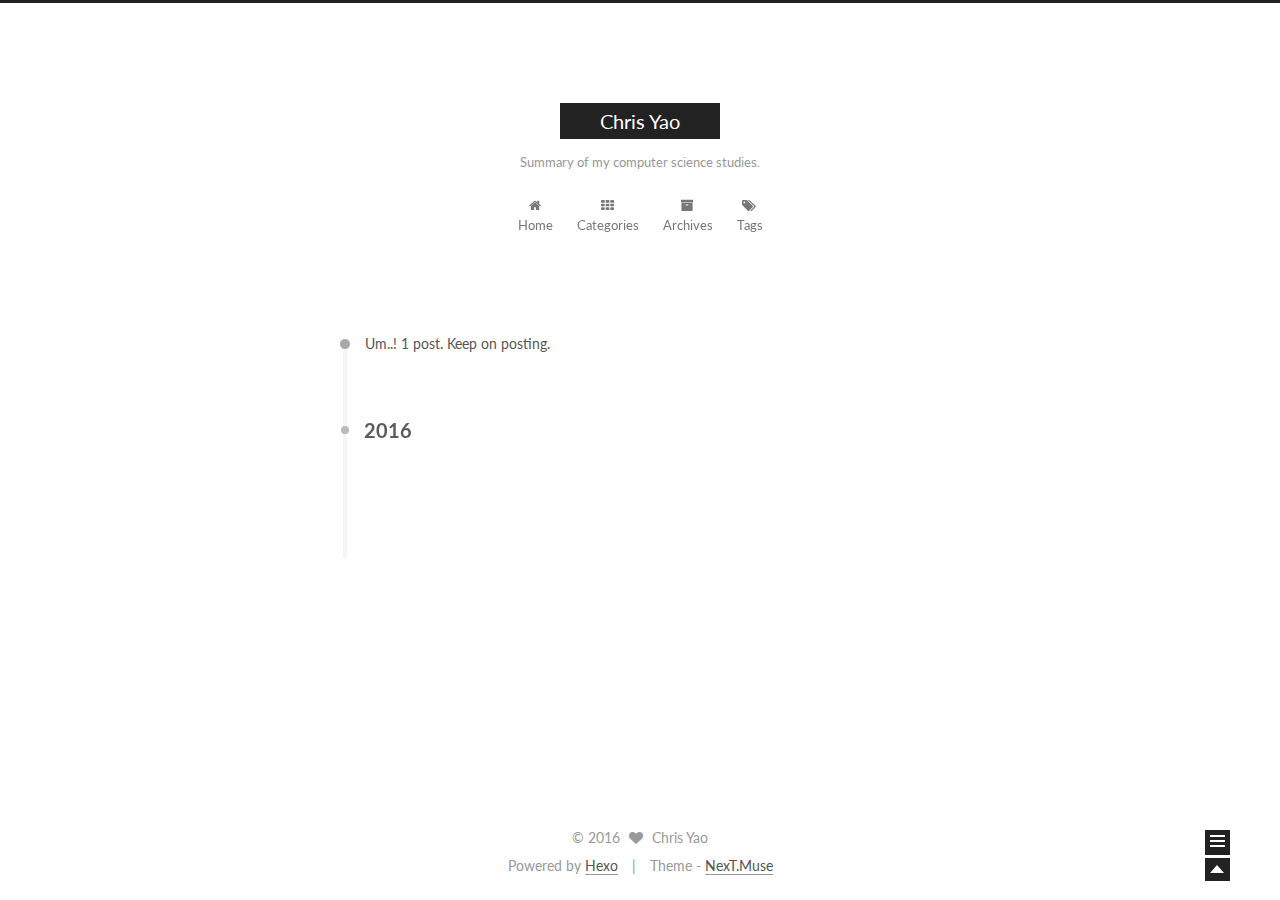
==== commit c912ce83: "Site updated: 2016-02-03 11:43:04" ====
--- a/archives/index.html
+++ b/archives/index.html
@@ -78,15 +78,15 @@
     motion: true,
     duoshuo: {
       userId: 0,
-      author: '博主'
+      author: 'Author'
     }
   };
 </script>
 
-  <title> 归档 | Chris Yao </title>
+  <title> Archive | Chris Yao </title>
 </head>
 
-<body itemscope itemtype="http://schema.org/WebPage" lang="zh-Hans">
+<body itemscope itemtype="http://schema.org/WebPage" lang="en">
 
   
 
@@ -139,7 +139,7 @@
             
               <i class="menu-item-icon fa fa-home fa-fw"></i> <br />
             
-            首页
+            Home
           </a>
         </li>
       
@@ -149,7 +149,7 @@
             
               <i class="menu-item-icon fa fa-th fa-fw"></i> <br />
             
-            分类
+            Categories
           </a>
         </li>
       
@@ -159,7 +159,7 @@
             
               <i class="menu-item-icon fa fa-archive fa-fw"></i> <br />
             
-            归档
+            Archives
           </a>
         </li>
       
@@ -169,7 +169,7 @@
             
               <i class="menu-item-icon fa fa-tags fa-fw"></i> <br />
             
-            标签
+            Tags
           </a>
         </li>
       
@@ -201,7 +201,7 @@
       
         
       
-      嗯..! 目前共计 1 篇日志。 继续努力。
+      Um..! 1 post. Keep on posting.
     </span>
 
     
@@ -291,7 +291,7 @@
           <div class="site-state-item site-state-posts">
             <a href="/archives">
               <span class="site-state-item-count">1</span>
-              <span class="site-state-item-name">日志</span>
+              <span class="site-state-item-name">posts</span>
             </a>
           </div>
           
@@ -339,11 +339,11 @@
 </div>
 
 <div class="powered-by">
-  由 <a class="theme-link" href="http://hexo.io">Hexo</a> 强力驱动
+  Powered by <a class="theme-link" href="http://hexo.io">Hexo</a>
 </div>
 
 <div class="theme-info">
-  主题 -
+  Theme -
   <a class="theme-link" href="https://github.com/iissnan/hexo-theme-next">
     NexT.Muse
   </a>
@@ -414,6 +414,29 @@
 
   
   
+  <script type="text/x-mathjax-config">
+    MathJax.Hub.Config({
+      tex2jax: {
+        inlineMath: [ ['$','$'], ["\\(","\\)"]  ],
+        processEscapes: true,
+        skipTags: ['script', 'noscript', 'style', 'textarea', 'pre', 'code']
+      }
+    });
+  </script>
+
+  <script type="text/x-mathjax-config">
+    MathJax.Hub.Queue(function() {
+      var all = MathJax.Hub.getAllJax(), i;
+      for (i=0; i < all.length; i += 1) {
+        all[i].SourceElement().parentNode.className += ' has-jax';
+      }
+    });
+  </script>
+
+  
+    <script type="text/javascript" src="https://cdn.mathjax.org/mathjax/latest/MathJax.js?config=TeX-AMS-MML_HTMLorMML"></script>
+  
+
 
   
   
--- a/css/main.css
+++ b/css/main.css
@@ -1528,7 +1528,7 @@
   width: 4px;
   height: 4px;
   border-radius: 50%;
-  background: #749eff;
+  background: #4a0b2b;
 }
 .sidebar-nav {
   margin: 0 0 20px;
